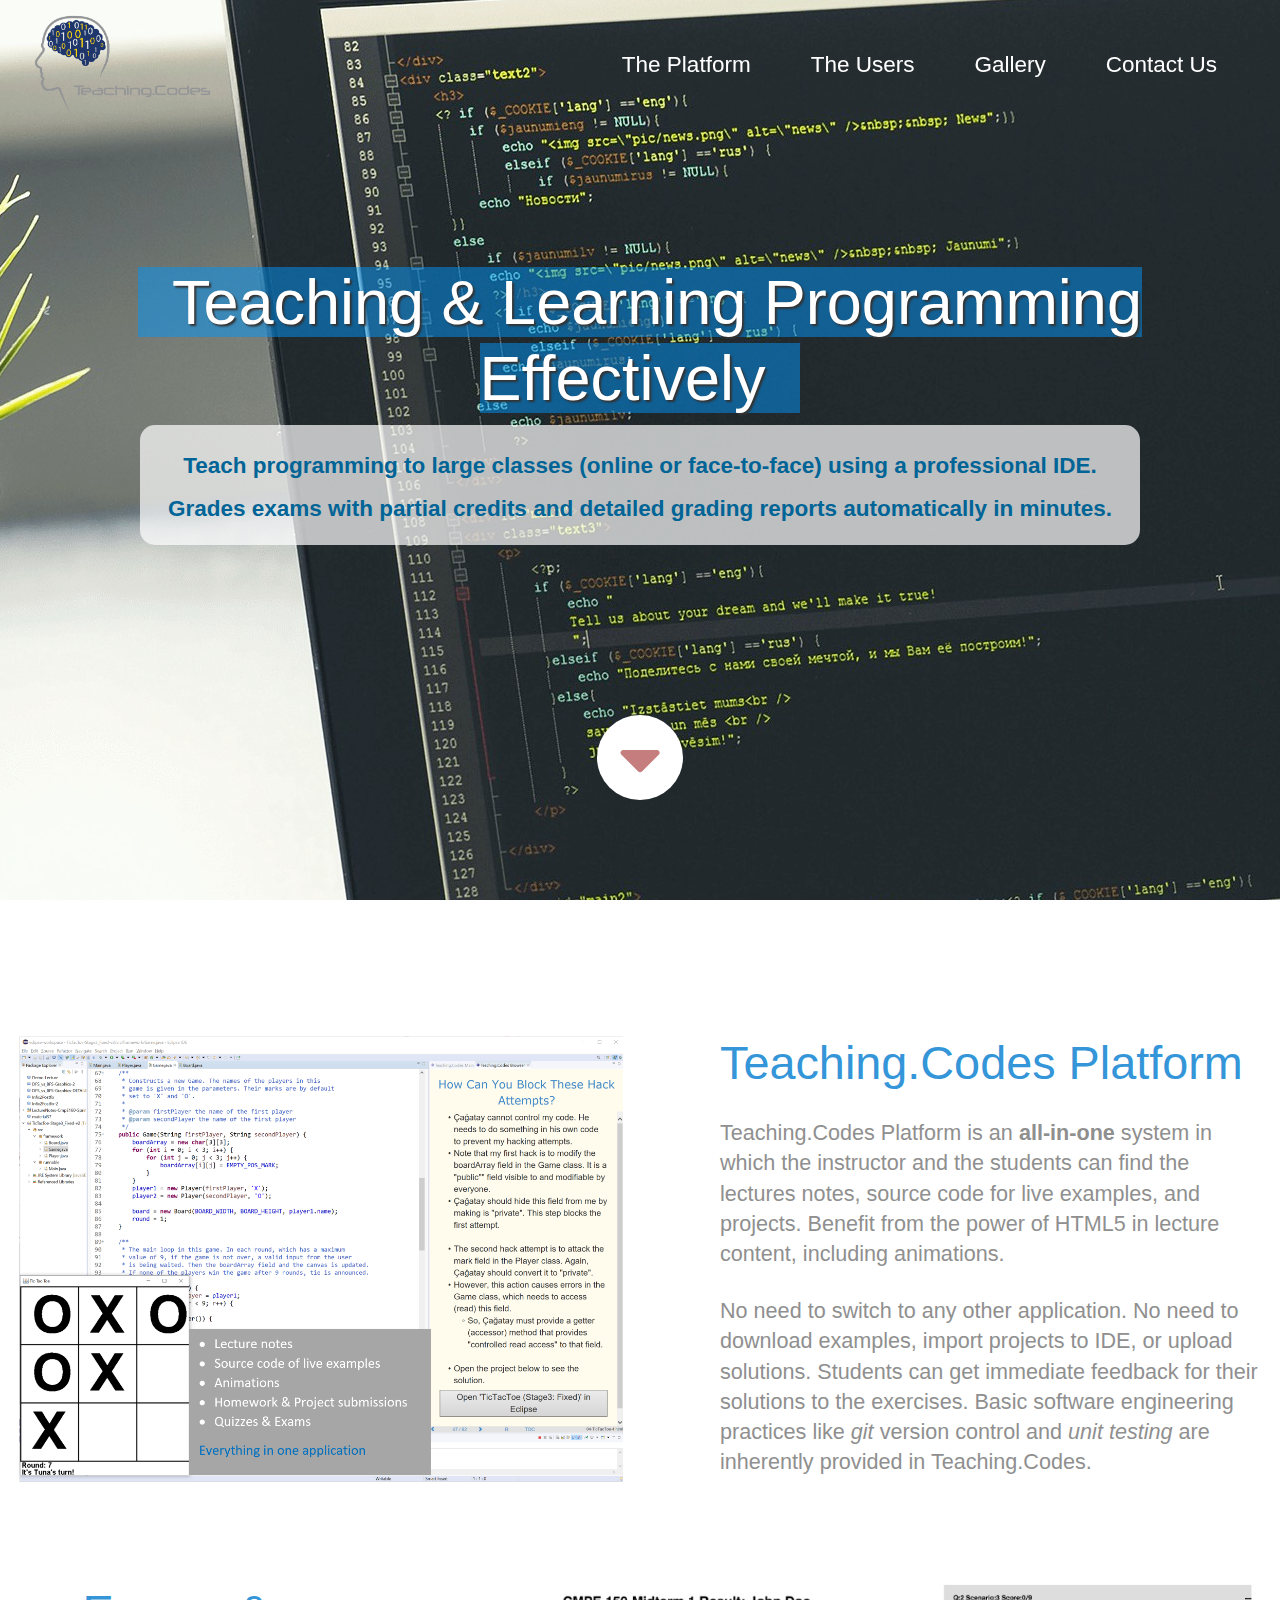
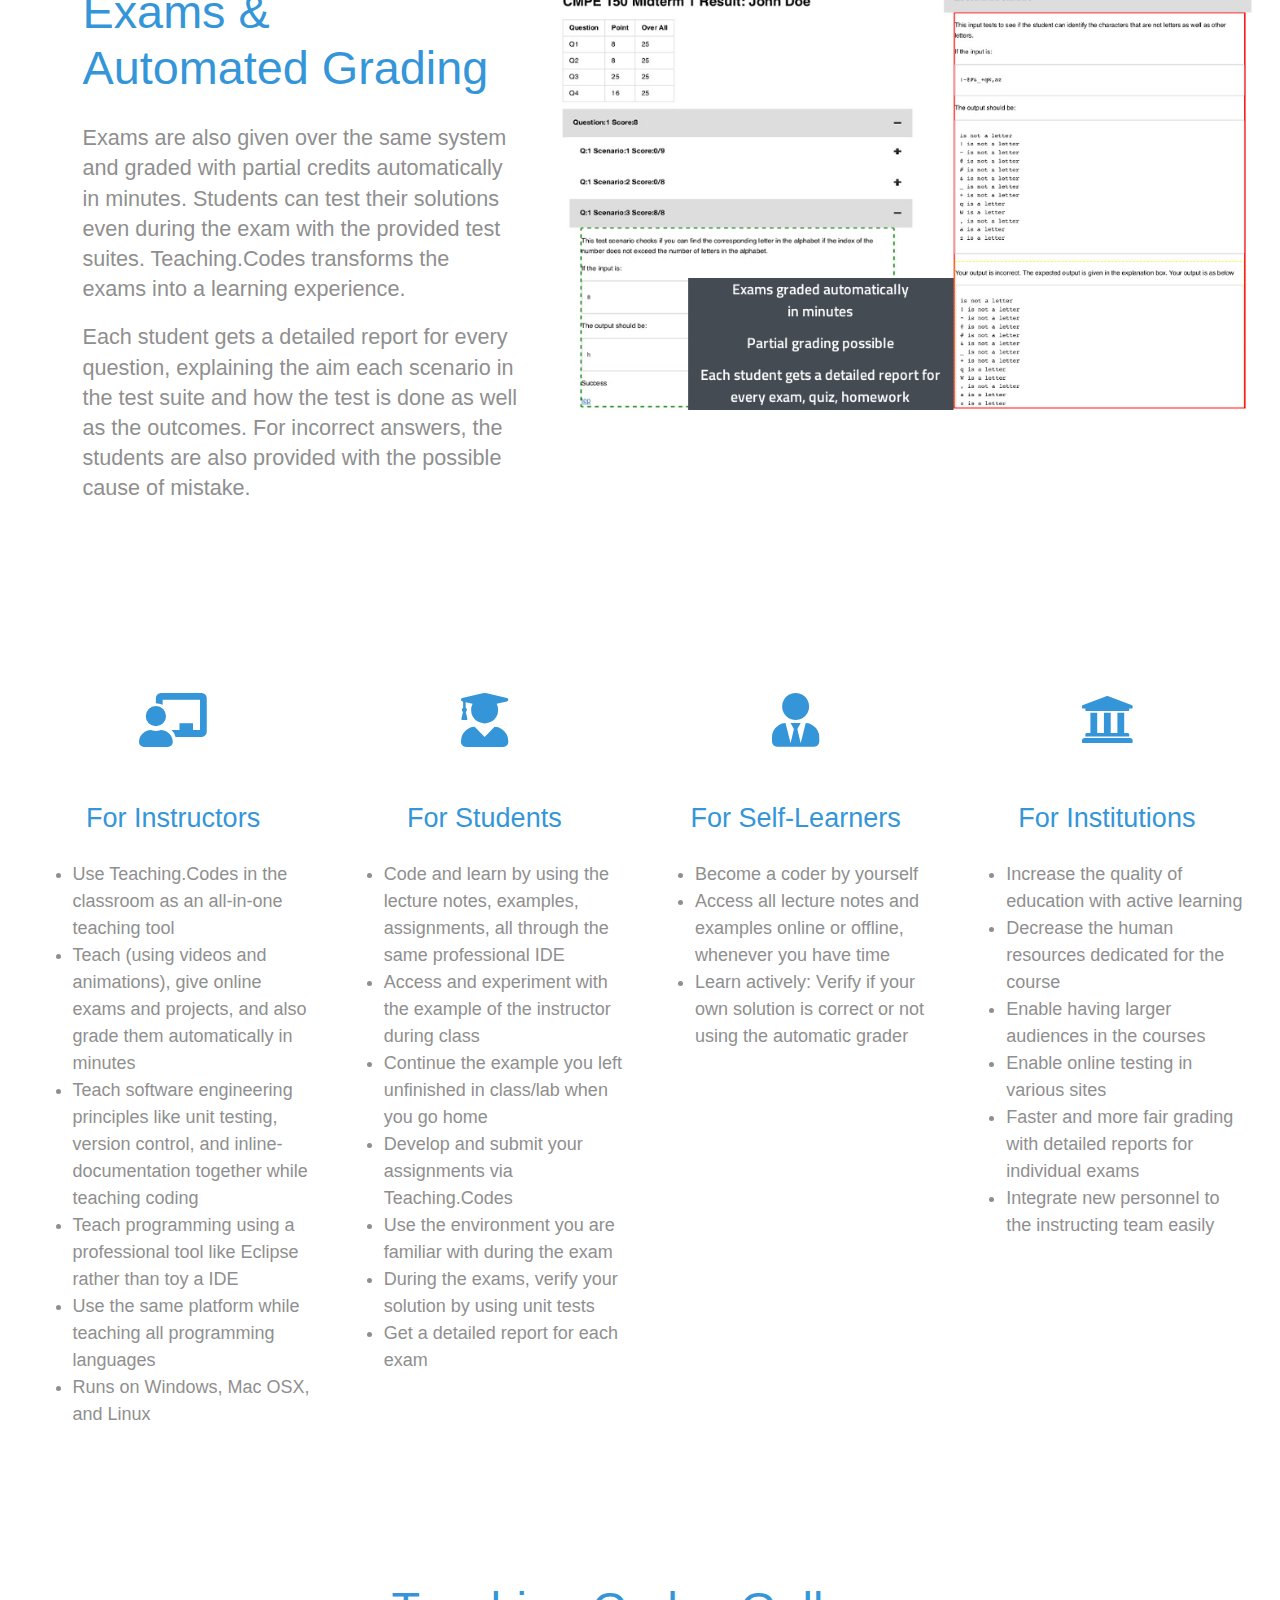
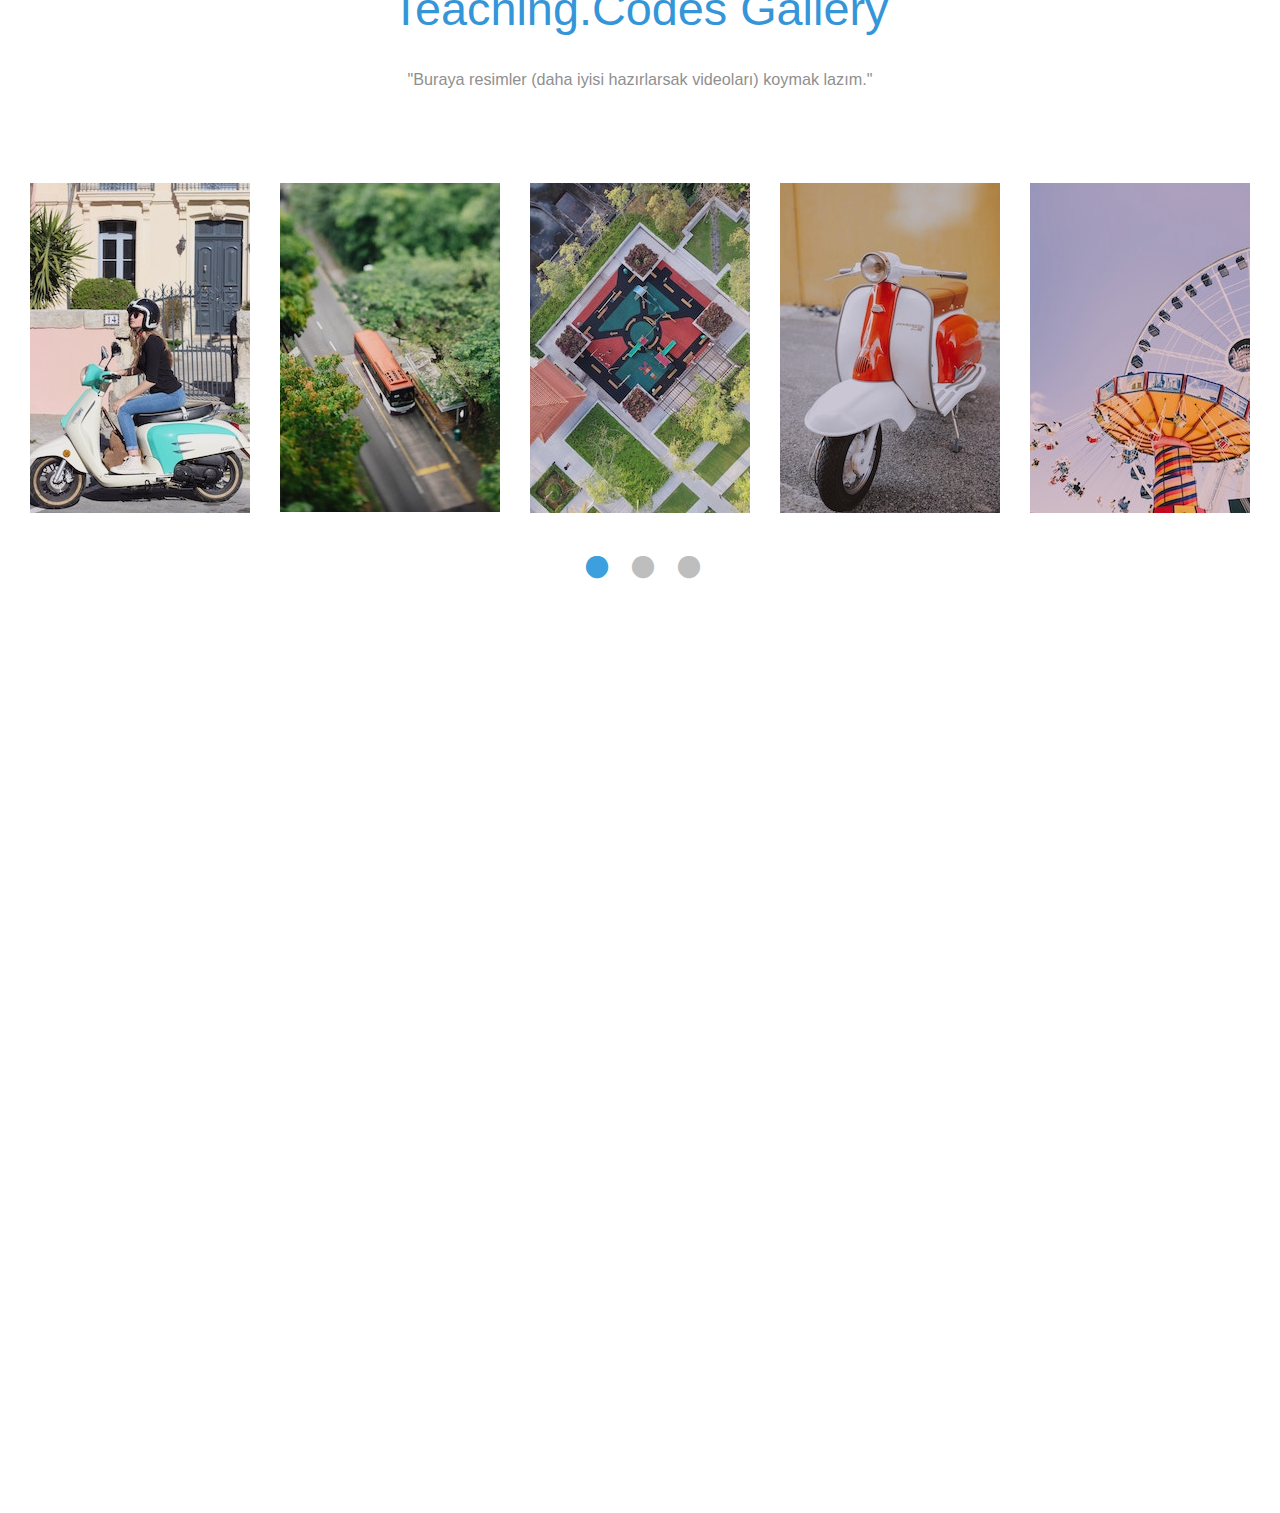
==== index.html @ 5395cfc1 "Revert "Update"" ====
<!DOCTYPE html>
<html lang="en">
  <head>
    <meta charset="UTF-8" />
    <meta name="viewport" content="width=device-width, initial-scale=1.0" />
    <meta http-equiv="X-UA-Compatible" content="ie=edge" />
    <title>Teaching.Codes Platform for Programming Education</title>
    <link rel="stylesheet" href="fontawesome-5.5/css/all.min.css" />
    <link rel="stylesheet" href="slick/slick.css">
    <link rel="stylesheet" href="slick/slick-theme.css">
    <link rel="stylesheet" href="magnific-popup/magnific-popup.css">
    <link rel="stylesheet" href="css/bootstrap.min.css" />
    <link rel="stylesheet" href="css/templatemo-style.css" />
  </head>
  <body>    
    <!-- Hero section -->
    <section id="hero" class="text-white tm-font-big tm-parallax">
      <!-- Navigation -->
      <nav class="navbar navbar-expand-md tm-navbar" id="tmNav">              
        <div class="container">   
          <div class="tm-next">
              <a href="#hero" class="navbar-brand"><img src="img/Logo-web.png" height="100px" alt="Logo"></a>
          </div>             
            
          <button class="navbar-toggler" type="button" data-toggle="collapse" data-target="#navbarSupportedContent" aria-controls="navbarSupportedContent" aria-expanded="false" aria-label="Toggle navigation">
            <i class="fas fa-bars navbar-toggler-icon"></i>
          </button>
          <div class="collapse navbar-collapse" id="navbarSupportedContent">
            <ul class="navbar-nav ml-auto">
              <li class="nav-item">
                  <a class="nav-link tm-nav-link" href="#introduction">The Platform</a>
              </li>
              <li class="nav-item">
                  <a class="nav-link tm-nav-link" href="#users">The Users</a>
              </li>
              <li class="nav-item">
                  <a class="nav-link tm-nav-link" href="#TCgallery">Gallery</a>
              </li>
              <li class="nav-item">
                  <a class="nav-link tm-nav-link" href="#contact">Contact Us</a>
              </li>                    
            </ul>
          </div>        
        </div>
      </nav>
      
     <div class="text-center tm-hero-text-container" >
       <div class="tm-hero-text-container-inner" >
            <h2 class="tm-hero-title"><span style="background-color:rgba(0,150,250,.5);">&nbsp; Teaching & Learning Programming Effectively &nbsp;</span></h2>
            <p class="tm-hero-subtitle" style ="background:rgba(255,255,255,.7); color:rgb(0,100,150); border-radius: 15px;
  
  padding: 20px; 
 width: 1000px; 
  height: 120px; text-align: center; margin: auto;">
              Teach programming to large classes (online or face-to-face) using a professional IDE. <br/>
              Grades exams with partial credits and detailed grading reports automatically in minutes.
            </p>
        </div>        
      </div>

      <div class="tm-next tm-intro-next">
        <a href="#introduction" class="text-center tm-down-arrow-link">
          <i class="fas fa-3x fa-caret-down tm-down-arrow"></i>
        </a>
      </div>      
    </section>

    <section id="introduction" class="tm-section-pad-top">
      <div class="container">
        <div class="row">
          <div class="col-lg-6">
            <img src="img/Teaching.Codes-plugin.png" alt="Image" class="img-fluid tm-intro-img" />
          </div>
          <div class="col-lg-6">
            <div class="tm-intro-text-container">
                <h2 class="tm-text-primary mb-4 tm-section-title">Teaching.Codes Platform</h2>
                <p class="mb-4 tm-intro-text">
                  Teaching.Codes Platform is an <strong>all-in-one</strong> system in which 
                  the instructor and the students can find the lectures notes, 
                  source code for live examples, and projects. 
                  Benefit from the power of HTML5 in lecture content, including animations.
                </p>
                <p class="mb-5 tm-intro-text">
                  No need to switch to any other application. 
                  No need to download examples, import projects to IDE, or upload solutions.
                  Students can get immediate feedback for their solutions to the exercises.
                  Basic software engineering practices like <em> git </em> version control 
                  and <em> unit testing </em> are inherently provided in Teaching.Codes.
                </p>

<!--
                <p class="mb-5 tm-intro-text">
                  Next paragraph.  <a rel="nofollow" href="https://templatemo.com">templatemo</a>
                </p>
                <div class="tm-next">
                  <a href="#work" class="tm-intro-text tm-btn-primary">Read More</a>
                </div>
-->
            </div>
          </div>
        </div>
      </div>

      <div>
        <p> <br> </p>
      </div>

      <div class="container">
        <div class="row">
          <div class="col-lg-5">
            <div class="tm-intro-text-container">
                <h2 class="tm-text-primary mb-4 tm-section-title">Exams & <br> Automated Grading</h2>
                <p class="mb-6 tm-intro-text">
                  Exams are also given over the same system and graded 
                  with partial credits automatically in minutes.
                  Students can test their solutions even during the exam 
                  with the provided test suites.
                  Teaching.Codes transforms the exams into a learning experience.
                </p>
                <p class="mb-5 tm-intro-text">
                  Each student gets a detailed report for every question, 
                  explaining the aim each scenario in the test suite and how the test is done
                  as well as the outcomes. 
                  For incorrect answers, the students are also provided with the possible cause of mistake.
                </p>
            </div>
          </div>
          <div class="col-lg-7">
            <img src="img/Report-2column.png" alt="Image" class="img-fluid tm-intro-img" />
          </div>
        </div>
    </section>


    <section id="users" class="tm-section-pad-top">
        <div class="container">
	<div class="row" style="margin:0 auto;">
          <div class="col-lg-3">
            <i class="fas fa-3x fa-chalkboard-teacher text-center tm-icon"></i>
            <h4 class="text-center tm-text-primary mb-4">For Instructors</h4>
            <p>
               <ul>
                  <li> Use Teaching.Codes in the classroom as an all-in-one teaching tool </li>
                  <li> Teach (using videos and animations), give online exams and projects, 
                       and also grade them automatically in minutes </li>
                  <li> Teach software engineering principles like unit testing, version control, 
                       and inline-documentation together while teaching coding </li>
                  <li> Teach programming using a professional tool like Eclipse rather than toy a IDE </li>
                  <li> Use the same platform while teaching all programming languages  </li>
                  <li> Runs on Windows, Mac OSX, and Linux </li>
               </ul>
            </p>
          </div>
        
          <div class="col-lg-3 mt-5 mt-lg-0">
            <i class="fas fa-3x fa-user-graduate text-center tm-icon"></i>
            <h4 class="text-center tm-text-primary mb-4">For Students</h4>
            <p>
               <ul>
                  <li> Code and learn by using the lecture notes, examples, assignments, 
                       all through the same professional IDE </li>
                  <li> Access and experiment with the example of the instructor during class </li>
                  <li> Continue the example you left unfinished in class/lab when you go home </li>
                  <li> Develop and submit your assignments via Teaching.Codes </li>
                  <li> Use the environment you are familiar with during the exam </li>
                  <li> During the exams, verify your solution by using unit tests </li>
                  <li> Get a detailed report for each exam </li>
               </ul>
            </p>
          </div>

          <div class="col-lg-3 mt-5 mt-lg-0">
            <i class="fas fa-3x fa-user-tie text-center tm-icon"></i>
            <h4 class="text-center tm-text-primary mb-4">For Self-Learners</h4>
            <p>
               <ul>
                  <li> Become a coder by yourself </li>
                  <li> Access all lecture notes and examples online or offline, whenever you have time </li>
                  <li> Learn actively: Verify if your own solution is correct or not using the automatic grader </li>
               </ul>
            </p>
          </div>

          <div class="col-lg-3 mt-5 mt-lg-0">
            <i class="fas fa-3x fa-university text-center tm-icon"></i>
            <h4 class="text-center tm-text-primary mb-4">For Institutions</h4>
            <p>
               <ul>
                  <li> Increase the quality of education with active learning </li> 
                  <li> Decrease the human resources dedicated for the course </li> 
                  <li> Enable having larger audiences in the courses </li> 
                  <li> Enable online testing in various sites </li> 
                  <li> Faster and more fair grading with detailed reports for individual exams </li> 
                  <li> Integrate new personnel to the instructing team easily </li> 
               </ul>
            </p>
          </div>
        </div>
      </div>
</div>
    </section>

    <section id="TCgallery" class="tm-section-pad-top">
      <div class="container tm-container-gallery">
        <div class="row">
          <div class="text-center col-12">
              <h2 class="tm-text-primary tm-section-title mb-4">Teaching.Codes Gallery</h2>
              <p class="mx-auto tm-work-description">
                "Buraya resimler (daha iyisi hazırlarsak videoları) koymak lazım."
              </p>
          </div>            
        </div>
        <div class="row">
            <div class="col-12">
                <div class="mx-auto tm-gallery-container">
                    <div class="grid tm-gallery">
                      <a href="img/gallery-img-01.jpg">
                        <figure class="effect-honey tm-gallery-item">
                          <img src="img/gallery-tn-01.jpg" alt="Image" class="img-fluid">
                          <figcaption>
                            <h2><i>Dreamy <span>Honey</span> Now</i></h2>
                          </figcaption>
                        </figure>
                      </a>
                      <a href="img/gallery-img-02.jpg">
                        <figure class="effect-honey tm-gallery-item">
                          <img src="img/gallery-tn-02.jpg" alt="Image" class="img-fluid">
                          <figcaption>
                            <h2><i>Second <span>Honey</span> Now</i></h2>
                          </figcaption>
                        </figure>
                      </a>
                      <a href="img/gallery-img-03.jpg">
                        <figure class="effect-honey tm-gallery-item">
                          <img src="img/gallery-tn-03.jpg" alt="Image" class="img-fluid">
                          <figcaption>
                            <h2><i>Third <span>Honey</span> Now</i></h2>
                          </figcaption>
                        </figure>
                      </a>
                      <a href="img/gallery-img-04.jpg">
                        <figure class="effect-honey tm-gallery-item">
                          <img src="img/gallery-tn-04.jpg" alt="Image" class="img-fluid">
                          <figcaption>
                            <h2><i>Dreamy <span>Honey</span> Now</i></h2>
                          </figcaption>
                        </figure>
                      </a>
                      <a href="img/gallery-img-05.jpg">
                        <figure class="effect-honey tm-gallery-item">
                          <img src="img/gallery-tn-05.jpg" alt="Image" class="img-fluid">
                          <figcaption>
                            <h2><i>Fifth <span>Honey</span> Now</i></h2>
                          </figcaption>
                        </figure>
                      </a>
                      <a href="img/gallery-img-06.jpg">
                        <figure class="effect-honey tm-gallery-item">
                          <img src="img/gallery-tn-06.jpg" alt="Image" class="img-fluid">
                          <figcaption>
                            <h2><i>Sixth <span>Honey</span> Now</i></h2>
                          </figcaption>
                        </figure>
                      </a>
                      <a href="img/gallery-img-01.jpg">
                        <figure class="effect-honey tm-gallery-item">
                          <img src="img/gallery-tn-01.jpg" alt="Image" class="img-fluid">
                          <figcaption>
                            <h2><i>Dreamy <span>Honey</span> Now</i></h2>
                          </figcaption>
                        </figure>
                      </a>
                      <a href="img/gallery-img-02.jpg">
                        <figure class="effect-honey tm-gallery-item">
                          <img src="img/gallery-tn-02.jpg" alt="Image" class="img-fluid">
                          <figcaption>
                            <h2><i>Eighth <span>Honey</span> Now</i></h2>
                          </figcaption>
                        </figure>
                      </a>
                    </div>
                </div>                
            </div>        
          </div>
      </div>
    </section>

    <!-- Contact -->
    <section id="contact" class="tm-section-pad-top tm-parallax-2">
      <div class="container tm-container-contact">
        <div class="row">
            <div class="col-12">
                <h2 class="mb-4 tm-section-title">Contact Us</h2>
                <div class="mb-5 tm-underline">
                  <div class="tm-underline-inner"></div>
                </div>
                <p class="mb-5">
                  If you are interested in using Teaching.Codes in your class or institution, 
                  please drop us an e-mail.
                </p>
            </div>
            

<!--
            <div class="col-sm-12 col-md-6 d-flex align-items-center tm-contact-item">
              <a href="tel:0100200340" class="tm-contact-item-link">
                  <i class="fas fa-3x fa-phone mr-4"></i>
                  <span class="mb-0">010-020-0340</span>
              </a>              
            </div>
-->


            <div class="col-sm-12 col-md-6 d-flex align-items-center tm-contact-item">
              <a href="mailto:info@company.co" class="tm-contact-item-link">
                  <i class="fas fa-3x fa-envelope mr-4"></i>
                  <span class="mb-0">info@teaching.codes</span>
              </a>              
            </div>


<!--
            <div class="col-sm-12 col-md-6 d-flex align-items-center tm-contact-item">
              <a href="https://www.google.com/maps" class="tm-contact-item-link">
                  <i class="fas fa-3x fa-map-marker-alt mr-4"></i>
                  <span class="mb-0">Location on Maps</span>
              </a>              
            </div>
-->

<!--
            <div class="col-sm-12 col-md-6 d-flex align-items-center tm-contact-item">
              <form action="" method="get">
                <input name="email" type="email" placeholder="Subscribe your email" class="tm-input" required />
                <button type="submit" class="btn tm-btn-submit">Submit</button>
              </form>
            </div>
-->

        </div>
      </div>
      <footer class="text-center small tm-footer">
          <p class="mb-0">
            Copyright &copy; 2020   Teaching.Codes is a brand of SD4U Inc.
          </p>
        </footer>
    </section>


<!--
    <section id="contact" class="tm-section-pad-top tm-parallax-2">
      <div class="container tm-container-contact">
        <div class="row">
            <div class="col-12">
                <h2 class="mb-4 tm-section-title">Contact Us</h2>
                <div class="mb-5 tm-underline">
                  <div class="tm-underline-inner"></div>
                </div>
                <p class="mb-5">
                  Nullam tincidunt, lacus a suscipit luctus, elit turpis tincidunt dui,
                  non tempus sem turpis vitae lorem. Maecenas eget odio in sapien ultrices
                  viverra vitae vel leo. Curabitur at elit eu risus pharetra pellentesque
                  at at velit.
                </p>
            </div>
            
            <div class="col-sm-12 col-md-6 d-flex align-items-center tm-contact-item">
              <a href="tel:0100200340" class="tm-contact-item-link">
                  <i class="fas fa-3x fa-phone mr-4"></i>
                  <span class="mb-0">010-020-0340</span>
              </a>              
            </div>
            <div class="col-sm-12 col-md-6 d-flex align-items-center tm-contact-item">
              <a href="mailto:info@company.co" class="tm-contact-item-link">
                  <i class="fas fa-3x fa-envelope mr-4"></i>
                  <span class="mb-0">info@company.co</span>
              </a>              
            </div>
            <div class="col-sm-12 col-md-6 d-flex align-items-center tm-contact-item">
              <a href="https://www.google.com/maps" class="tm-contact-item-link">
                  <i class="fas fa-3x fa-map-marker-alt mr-4"></i>
                  <span class="mb-0">Location on Maps</span>
              </a>              
            </div>
            <div class="col-sm-12 col-md-6 d-flex align-items-center tm-contact-item">
              <form action="" method="get">
                <input name="email" type="email" placeholder="Subscribe your email" class="tm-input" required />
                <button type="submit" class="btn tm-btn-submit">Submit</button>
              </form>
            </div>
        </div>
      </div>
      <footer class="text-center small tm-footer">
          <p class="mb-0">
            Copyright &copy; 2019 Company Name 
            
            - Design: <a rel="nofollow" href="https://templatemo.com" class="tm-footer-link">Template Mo</a>
          </p>
        </footer>
    </section>
-->


    <script src="js/jquery-1.9.1.min.js"></script>     
    <script src="slick/slick.min.js"></script>
    <script src="magnific-popup/jquery.magnific-popup.min.js"></script>
    <script src="js/jquery.singlePageNav.min.js"></script>     
    <script src="js/bootstrap.min.js"></script> 
    <script>

      function getOffSet(){
        var _offset = 450;
        var windowHeight = window.innerHeight;

        if(windowHeight > 500) {
          _offset = 400;
        } 
        if(windowHeight > 680) {
          _offset = 300
        }
        if(windowHeight > 830) {
          _offset = 210;
        }

        return _offset;
      }

      function setParallaxPosition($doc, multiplier, $object){
        var offset = getOffSet();
        var from_top = $doc.scrollTop(),
          bg_css = 'center ' +(multiplier * from_top - offset) + 'px';
        $object.css({"background-position" : bg_css });
      }

      // Parallax function
      // Adapted based on https://codepen.io/roborich/pen/wpAsm        
      var background_image_parallax = function($object, multiplier, forceSet){
        multiplier = typeof multiplier !== 'undefined' ? multiplier : 0.5;
        multiplier = 1 - multiplier;
        var $doc = $(document);
        // $object.css({"background-attatchment" : "fixed"});

        if(forceSet) {
          setParallaxPosition($doc, multiplier, $object);
        } else {
          $(window).scroll(function(){          
            setParallaxPosition($doc, multiplier, $object);
          });
        }
      };

      var background_image_parallax_2 = function($object, multiplier){
        multiplier = typeof multiplier !== 'undefined' ? multiplier : 0.5;
        multiplier = 1 - multiplier;
        var $doc = $(document);
        $object.css({"background-attachment" : "fixed"});
        $(window).scroll(function(){
          var firstTop = $object.offset().top,
              pos = $(window).scrollTop(),
              yPos = Math.round((multiplier * (firstTop - pos)) - 186);              

          var bg_css = 'center ' + yPos + 'px';

          $object.css({"background-position" : bg_css });
        });
      };
      
      $(function(){
        // Hero Section - Background Parallax
        background_image_parallax($(".tm-parallax"), 0.30, false);
        background_image_parallax_2($("#contact"), 0.80);   
        
        // Handle window resize
        window.addEventListener('resize', function(){
          background_image_parallax($(".tm-parallax"), 0.30, true);
        }, true);

        // Detect window scroll and update navbar
        $(window).scroll(function(e){          
          if($(document).scrollTop() > 120) {
            $('.tm-navbar').addClass("scroll");
          } else {
            $('.tm-navbar').removeClass("scroll");
          }
        });
        
        // Close mobile menu after click 
        $('#tmNav a').on('click', function(){
          $('.navbar-collapse').removeClass('show'); 
        })

        // Scroll to corresponding section with animation
        $('#tmNav').singlePageNav();        
        
        // Add smooth scrolling to all links
        // https://www.w3schools.com/howto/howto_css_smooth_scroll.asp
        $("a").on('click', function(event) {
          if (this.hash !== "") {
            event.preventDefault();
            var hash = this.hash;

            $('html, body').animate({
              scrollTop: $(hash).offset().top
            }, 400, function(){
              window.location.hash = hash;
            });
          } // End if
        });

        // Pop up
        $('.tm-gallery').magnificPopup({
          delegate: 'a',
          type: 'image',
          gallery: { enabled: true }
        });

        // Gallery
        $('.tm-gallery').slick({
          dots: true,
          infinite: false,
          slidesToShow: 5,
          slidesToScroll: 2,
          responsive: [
          {
            breakpoint: 1199,
            settings: {
              slidesToShow: 4,
              slidesToScroll: 2
            }
          },
          {
            breakpoint: 991,
            settings: {
              slidesToShow: 3,
              slidesToScroll: 2
            }
          },
          {
            breakpoint: 767,
            settings: {
              slidesToShow: 2,
              slidesToScroll: 1
            }
          },
          {
            breakpoint: 480,
            settings: {
              slidesToShow: 1,
              slidesToScroll: 1
            }
          }
        ]
        });
      });
    </script>
  </body>
</html>
---- css/templatemo-style.css ----
/*

The Town

https://templatemo.com/tm-525-the-town

*/

html {
  font-size: 18px;
}

body {
  color: #8f8f8f;
  margin: 0;
  padding: 0;
  overflow-x: hidden;
}
a {
  transition: all 0.3s ease;
}

a:hover,
a:focus {
  text-decoration: none;
}

a:focus {
  outline: none;
}

.btn {
  padding: 8px 32px;
}

.btn:hover {
  background-color: #ced4da;
}

.tm-section-pad-top {
  padding-top: 135px;
}

.tm-text-primary {
  color: #3496d8;
}

.tm-font-big {
  font-size: 1.25rem;
}

.tm-btn-primary {
  color: white;
  background-color: #3496d8;
  padding: 14px 35px;
  border-radius: 30px;
}

.tm-btn-primary:hover,
.tm-btn-primary:focus {
  color: white;
  background-color: #73c1f6;
}

/* Navbar */

.tm-navbar {
  position: fixed;
  width: 100%;
  z-index: 1000;
  background-color: transparent;
  transition: all 0.3s ease;
}

.tm-navbar.scroll {
  background-color: white;
  border-bottom: 1px solid #e9ecef;
}

.navbar-brand {
  color: white;
  font-size: 1.4rem;
  font-weight: bold;
}

.navbar-brand:hover,
.tm-navbar.scroll .navbar-brand:hover {
  color: #3496d8;
}

.tm-navbar.scroll .navbar-brand {
  color: #8f8f8f;
}

.nav-item {
  list-style: none;
}

.tm-nav-link {
  color: white;
}

.tm-navbar.scroll .tm-nav-link {
  color: #8f8f8f;
}

.tm-navbar.scroll .tm-nav-link:hover,
.tm-navbar.scroll .tm-nav-link.current,
.tm-nav-link:hover {
  color: #3496d8;
}

.navbar-toggler {
  border: 1px solid white;
  padding-left: 10px;
  padding-right: 10px;
}

.navbar-toggler-icon {
  color: white;
  padding-top: 6px;
}

.tm-navbar.scroll .navbar-toggler {
  border: 1px solid #8f8f8f;
}

.tm-navbar.scroll .navbar-toggler-icon {
  color: #8f8f8f;
}

/* Hero */

#hero {
  background-image: url(../img/OnTheTableHiRes.jpg);
  background-repeat: no-repeat;
  height: 100vh;
  min-height: 375px;
  position: relative;


}

@media (min-height: 830px) {
  #hero {
    background-position: center -210px;
  }
}

@media (min-height: 680px) and (max-height: 829px) {
  #hero {
    background-position: center -300px;
  }
}

@media (min-height: 500px) and (max-height: 679px) {
  #hero {
    background-position: center -400px;
  }
}

@media (max-height: 499px) {
  #hero {
    background-position: center -450px;
  }
}

.tm-hero-text-container {
  width: 100%;
  height: 100%;
  display: flex;
  flex-flow: column;
  justify-content: center;
}

.tm-hero-text-container-inner {
  margin-top: -90px;
  font-weight: bold;
  text-alighn: left;
}

.tm-hero-title {
  font-size: 3.5rem;
  text-shadow: 2px 2px 2px #333;
}

.tm-intro-next {
  position: absolute;
  bottom: 100px;
  left: 0;
  right: 0;
}

@media (max-height: 480px) {
  .tm-hero-text-container-inner {
    margin-top: -40px;
  }

  .tm-intro-next {
    bottom: 20px;
  }
}

.tm-down-arrow-link {
  display: block;
  margin-top: 18%;
}

.tm-down-arrow {
  color: #c57e7d;
  cursor: pointer;
  background: white;
  border-radius: 50%;
  padding: 10px 22px 8px;
  transition: all 0.3s ease;
}

.tm-down-arrow:hover,
.tm-down-arrow:focus {
  color: white;
  background: #3496d8;
}

/* Introduction */

.tm-section-title {
  font-size: 2.6rem;
  font-weight: normal;
}

.tm-intro-text {
  font-size: 1.2rem;
  line-height: 1.4;
}

.tm-icon {
  display: block;
  margin-bottom: 55px;
  color: #3496d8;
}

/* Work */

.tm-work-description {
  max-width: 650px;
  width: 100%;
  font-size: 0.9rem;
}

.tm-gallery-container {
  padding-top: 70px;
  padding-bottom: 120px;
}

.tm-gallery-item {
  margin: 0 15px;
}

.slick-dots {
  bottom: -65px;
}

.slick-dots li {
  margin: 0 13px;
}

.slick-dots li button:hover:before,
.slick-dots li button:focus:before,
.slick-dots li.slick-active button:before {
  opacity: 1;
  color: #3ba0dd;
}

.slick-dots li button:before {
  font-size: 26px;
}

/* Hover Effect */
/* Common style */
.grid figure {
  position: relative;
  float: left;
  overflow: hidden;
  /* margin: 10px 1%;
  min-width: 320px;
	max-width: 480px;
	max-height: 360px;
	width: 48%; */
  background: #3085a3;
  text-align: center;
  cursor: pointer;
}

.grid figure img {
  position: relative;
  display: block;
  min-height: 100%;
  max-width: 100%;
  opacity: 0.8;
}

.grid figure figcaption {
  padding: 2em;
  color: #fff;
  text-transform: uppercase;
  font-size: 1.25em;
  -webkit-backface-visibility: hidden;
  backface-visibility: hidden;
}

.grid figure figcaption::before,
.grid figure figcaption::after {
  pointer-events: none;
}

.grid figure figcaption,
.grid figure figcaption > a {
  position: absolute;
  top: 0;
  left: 0;
  width: 100%;
  height: 100%;
}

/* Anchor will cover the whole item by default */
/* For some effects it will show as a button */
.grid figure figcaption > a {
  z-index: 1000;
  text-indent: 200%;
  white-space: nowrap;
  font-size: 0;
  opacity: 0;
}

.grid figure h2 {
  word-spacing: -0.15em;
  font-weight: 300;
}

.grid figure h2 span {
  font-weight: 800;
}

.grid figure h2,
.grid figure p {
  margin: 0;
}

.grid figure p {
  letter-spacing: 1px;
  font-size: 68.5%;
}

/*---------------*/
/***** Honey *****/
/*---------------*/

figure.effect-honey {
  background: #4a3753;
  max-width: 220px;
}

figure.effect-honey img {
  opacity: 0.9;
  -webkit-transition: opacity 0.35s;
  transition: opacity 0.35s;
}

figure.effect-honey:hover img {
  opacity: 0.5;
}

figure.effect-honey figcaption::before {
  position: absolute;
  bottom: 0;
  left: 0;
  width: 100%;
  height: 10px;
  background: #3496d8;
  content: "";
  -webkit-transform: translate3d(0, 10px, 0);
  transform: translate3d(0, 10px, 0);
}

figure.effect-honey h2 {
  position: absolute;
  bottom: 0;
  left: 0;
  padding: 1em 1.5em;
  width: 100%;
  text-align: left;
  -webkit-transform: translate3d(0, -30px, 0);
  transform: translate3d(0, -30px, 0);
}

figure.effect-honey h2 i {
  font-style: normal;
  opacity: 0;
  -webkit-transition: opacity 0.35s, -webkit-transform 0.35s;
  transition: opacity 0.35s, transform 0.35s;
  -webkit-transform: translate3d(0, -30px, 0);
  transform: translate3d(0, -30px, 0);
}

figure.effect-honey figcaption::before,
figure.effect-honey h2 {
  -webkit-transition: -webkit-transform 0.35s;
  transition: transform 0.35s;
}

figure.effect-honey:hover figcaption::before,
figure.effect-honey:hover h2,
figure.effect-honey:hover h2 i {
  opacity: 1;
  -webkit-transform: translate3d(0, 0, 0);
  transform: translate3d(0, 0, 0);
}

/* Contact */

#contact {
  color: white;
  background-image: url(../img/the-town-bg-02.jpg);
  background-position: center;
  background-repeat: no-repeat;
  min-height: 850px;
  position: relative;
  padding-bottom: 50px;
  padding-top: 160px;
}

.tm-underline {
  border-top: 2px solid white;
  height: 8px;
  width: 100%;
}

.tm-underline-inner {
  width: 25%;
  height: 8px;
  background: white;
}

.tm-contact-item {
  margin-bottom: 75px;
}

.tm-contact-item-link {
  display: flex;
  align-items: center;
}

.tm-contact-item-link i,
.tm-contact-item-link span {
  color: white;
  transition: all 0.3s ease;
}

.tm-contact-item-link:hover i,
.tm-contact-item-link:hover span {
  color: #3496d8;
}

.tm-input {
  padding: 8px 25px;
  border-radius: 3px;
  border: 1px solid white;
  background: transparent;
  color: white;
}

::placeholder {
  /* Chrome, Firefox, Opera, Safari 10.1+ */
  color: white;
  opacity: 1; /* Firefox */
}

:-ms-input-placeholder {
  /* Internet Explorer 10-11 */
  color: white;
}

::-ms-input-placeholder {
  /* Microsoft Edge */
  color: white;
}

.tm-btn-submit {
  margin-left: 20px;
}

.tm-footer {
  position: absolute;
  bottom: 35px;
  left: 0;
  right: 0;
  padding: 0 15px;
}

.tm-footer-link {
  color: white;
}

.tm-footer-link:hover,
.tm-footer-link:focus {
  color: #3496d8;
  text-decoration: none;
}

p {
  line-height: 1.9;
}

@media (min-width: 768px) {
  .tm-intro-text-container {
    padding-left: 65px;
  }

  .navbar-expand-md .navbar-nav .nav-link {
    padding-right: 30px;
    padding-left: 30px;
  }
}

@media (min-width: 1200px) {
  .container {
    max-width: 1275px;
  }

  .tm-container-gallery {
    max-width: 1290px;
  }

  .tm-container-contact {
    max-width: 1063px;
  }
}

@media (max-width: 991px) {
  .tm-intro-text-container {
    padding-left: 15px;
    padding-top: 30px;
    max-width: 600px;
    margin-left: auto;
    margin-right: auto;
  }

  .tm-intro-img {
    display: block;
    margin-left: auto;
    margin-right: auto;
  }

  .tm-btn-submit {
    margin-left: 0;
    margin-top: 20px;
  }
}

@media (max-width: 767px) {
  .tm-btn-submit {
    margin-left: 20px;
    margin-top: 0;
  }

  .navbar-nav {
    max-width: 200px;
    text-align: right;
  }

  .navbar-collapse {
    background-color: rgb(255, 255, 255);
    padding: 10px;
    border-radius: 3px;
  }

  .navbar-collapse .nav-link {
    color: #8f8f8f;
  }
}

@media (max-width: 480px) {
  .tm-gallery-container {
    max-width: 220px;
    margin-left: auto;
    margin-right: auto;
  }

  .slick-dots li {
    margin: 0 8px;
  }

  .tm-gallery-item {
    margin: 0;
  }
}

@media (max-width: 420px) {
  .tm-btn-submit {
    display: block;
    margin-left: 0;
    margin-top: 20px;
  }
}
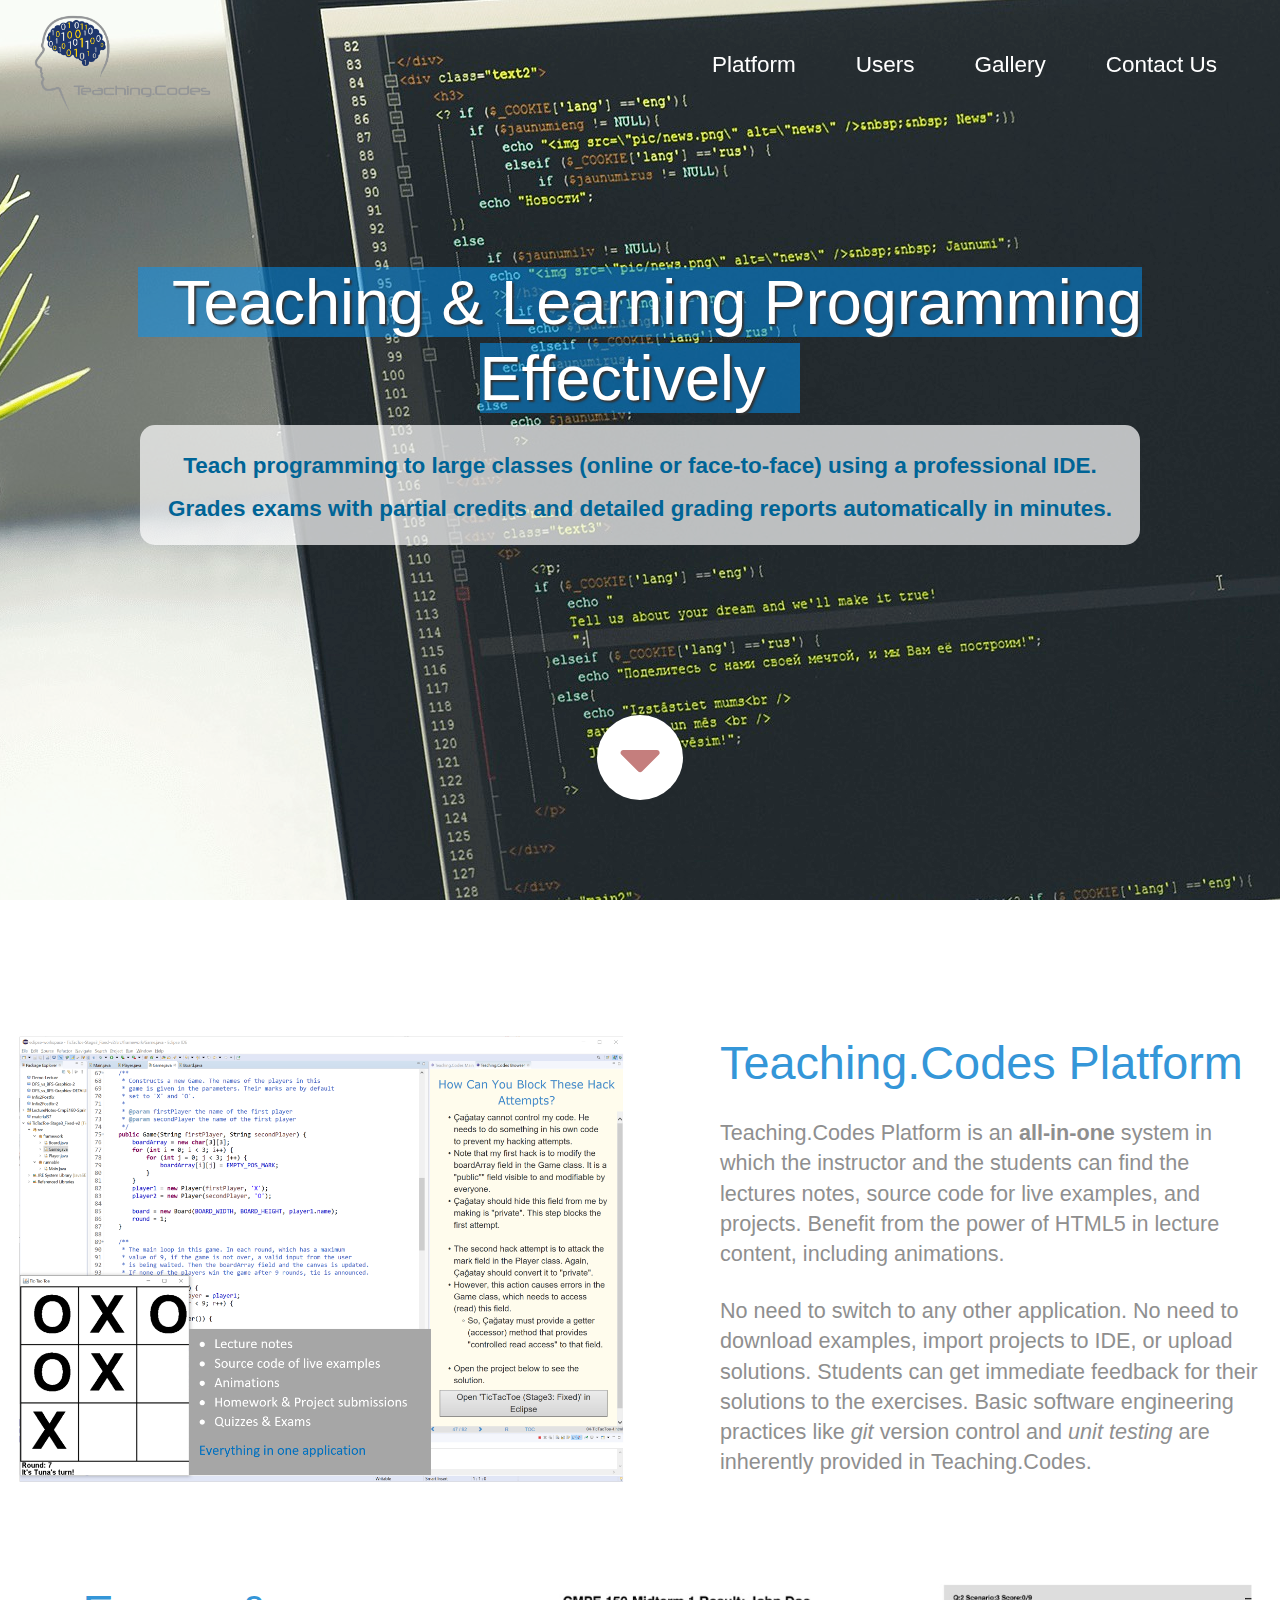
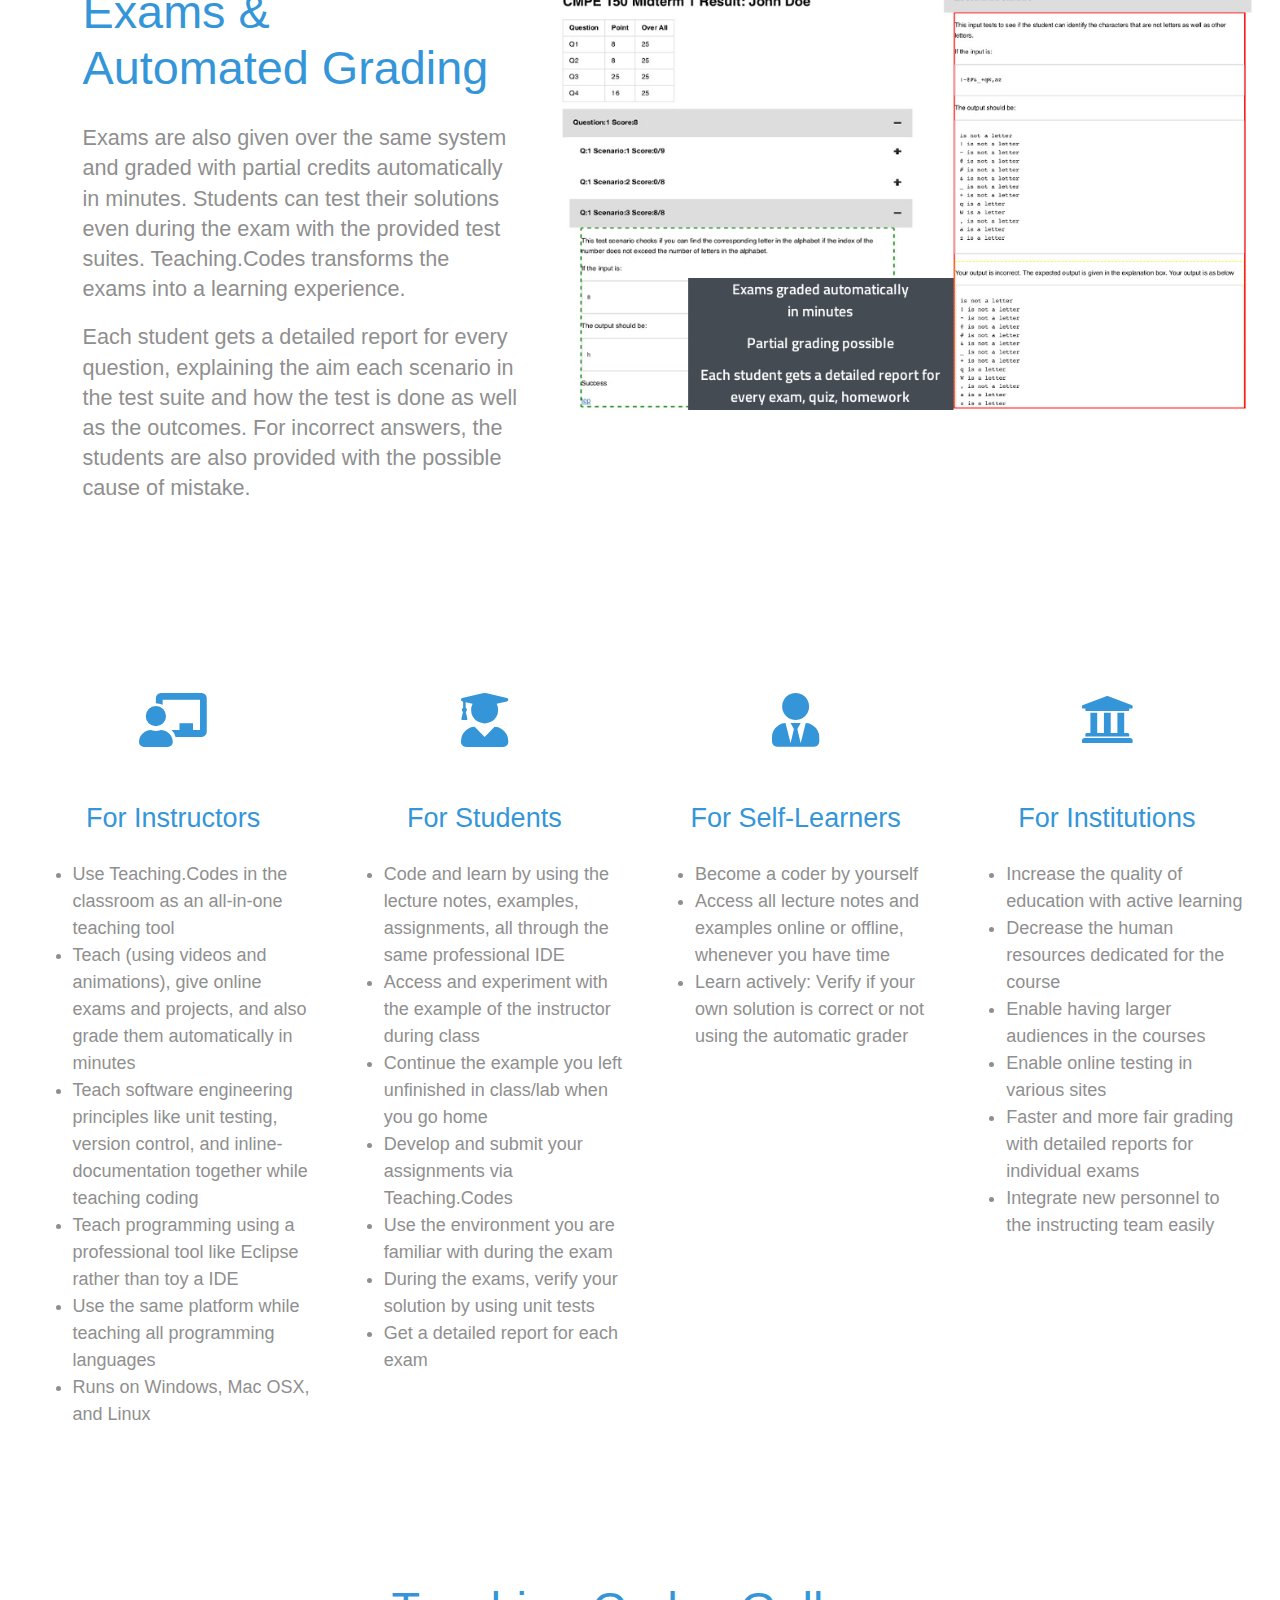
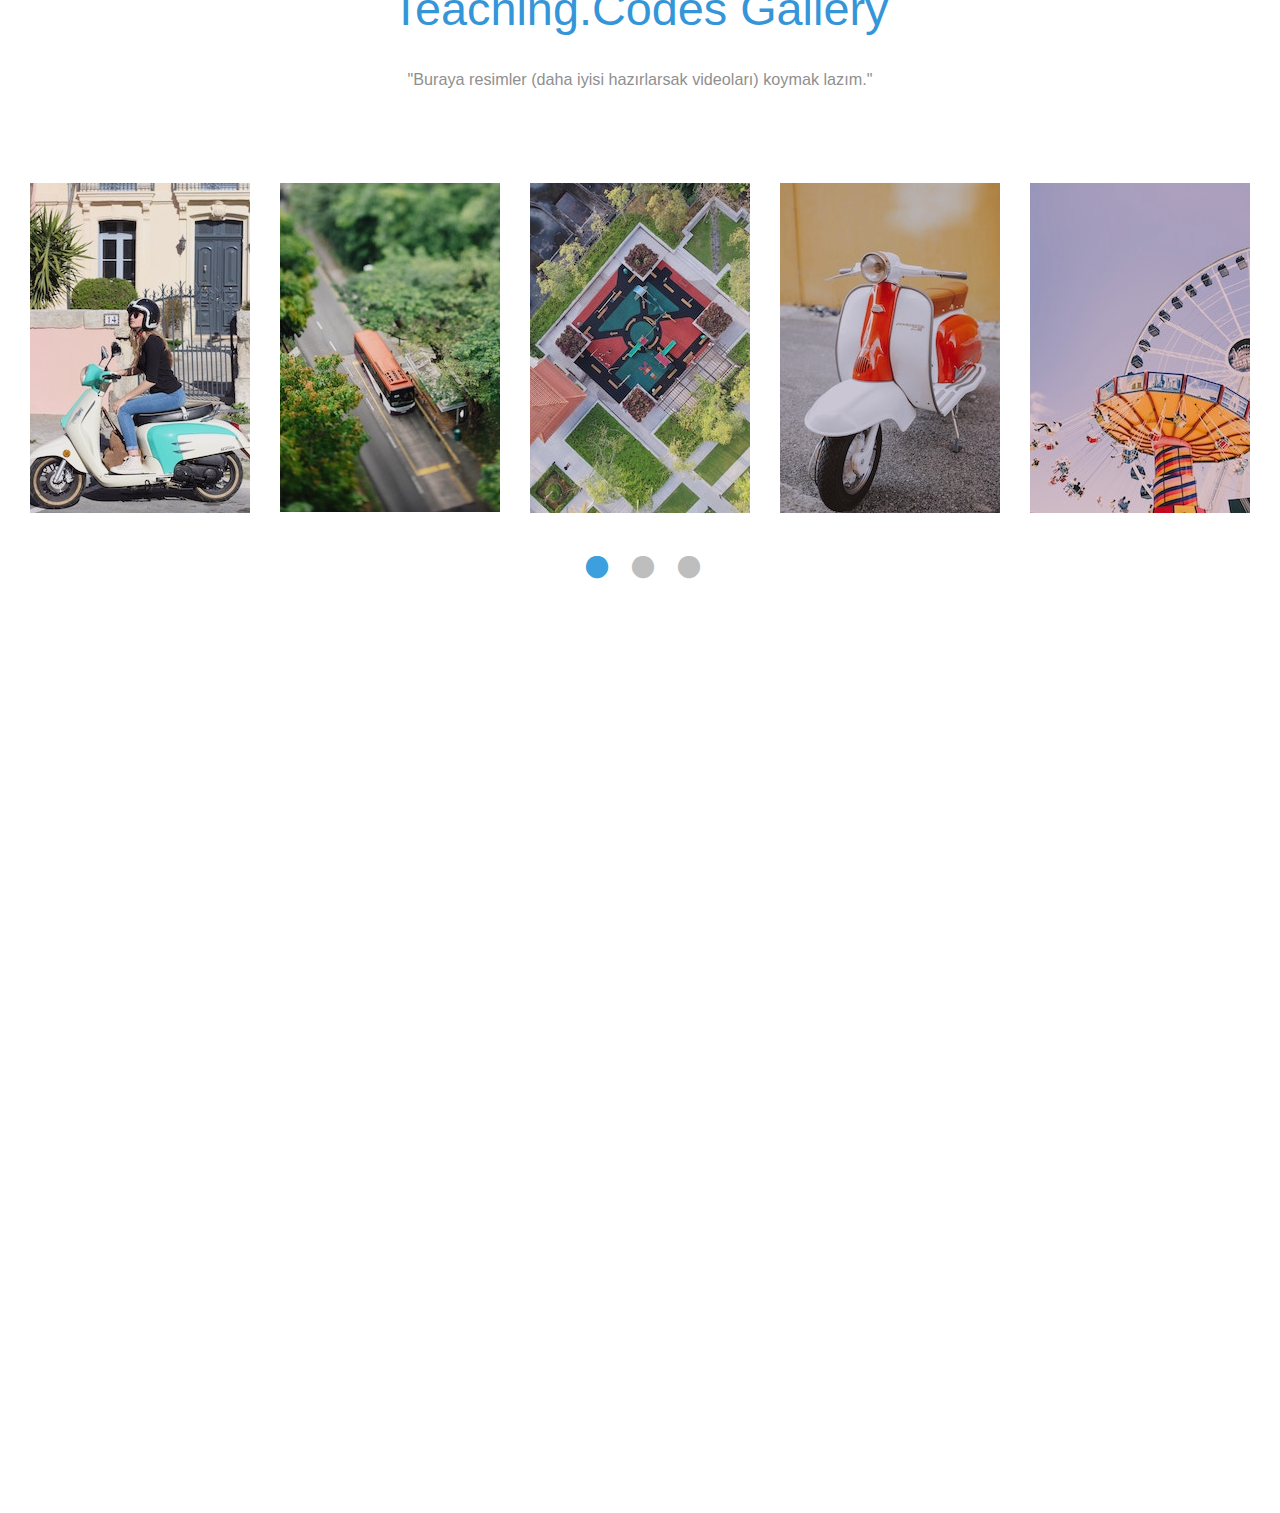
==== commit 06cfce29: "Merge remote-tracking branch 'origin/main'" ====
--- a/index.html
+++ b/index.html
@@ -28,10 +28,10 @@
           <div class="collapse navbar-collapse" id="navbarSupportedContent">
             <ul class="navbar-nav ml-auto">
               <li class="nav-item">
-                  <a class="nav-link tm-nav-link" href="#introduction">The Platform</a>
+                  <a class="nav-link tm-nav-link" href="#introduction">Platform</a>
               </li>
               <li class="nav-item">
-                  <a class="nav-link tm-nav-link" href="#users">The Users</a>
+                  <a class="nav-link tm-nav-link" href="#users">Users</a>
               </li>
               <li class="nav-item">
                   <a class="nav-link tm-nav-link" href="#TCgallery">Gallery</a>
@@ -341,7 +341,7 @@
       </div>
       <footer class="text-center small tm-footer">
           <p class="mb-0">
-            Copyright &copy; 2020   Teaching.Codes is a brand of SD4U Inc.
+            Copyright &copy; 2024   Teaching.Codes is a brand of SD4U Inc.
           </p>
         </footer>
     </section>
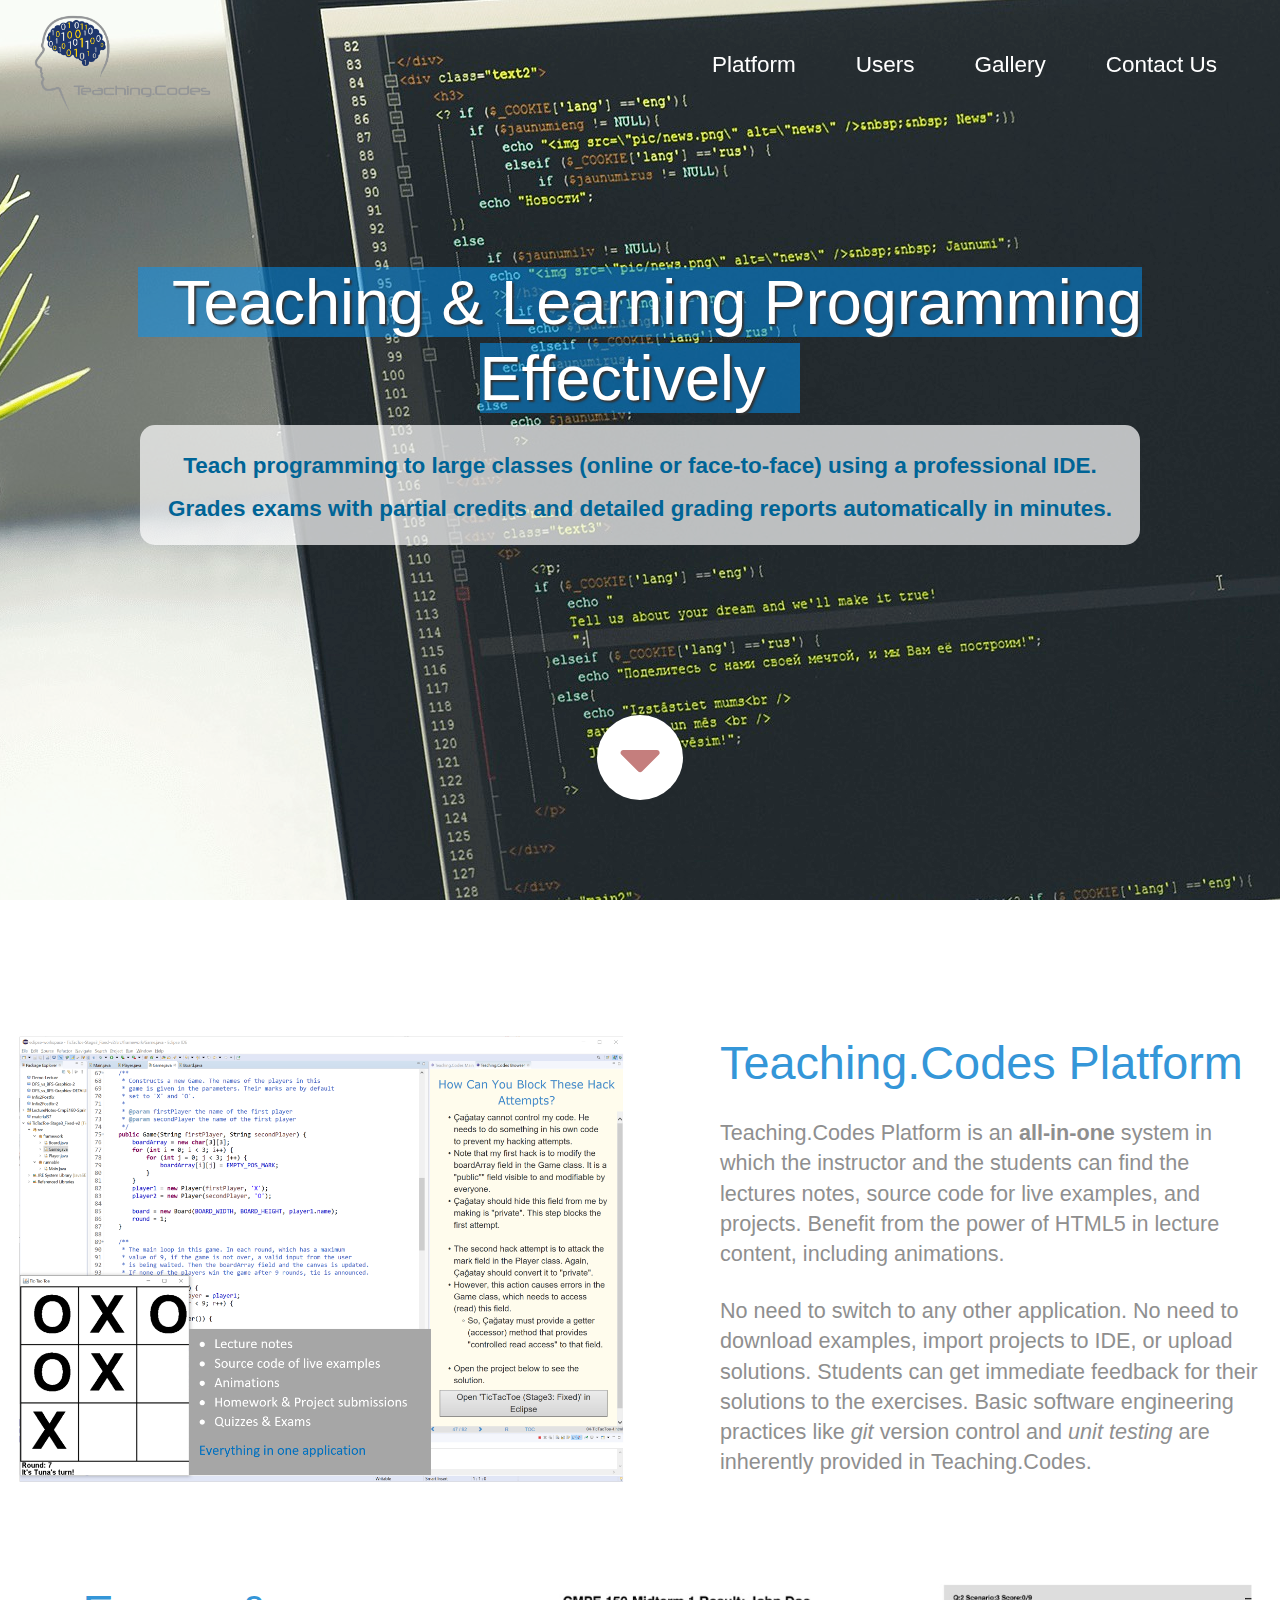
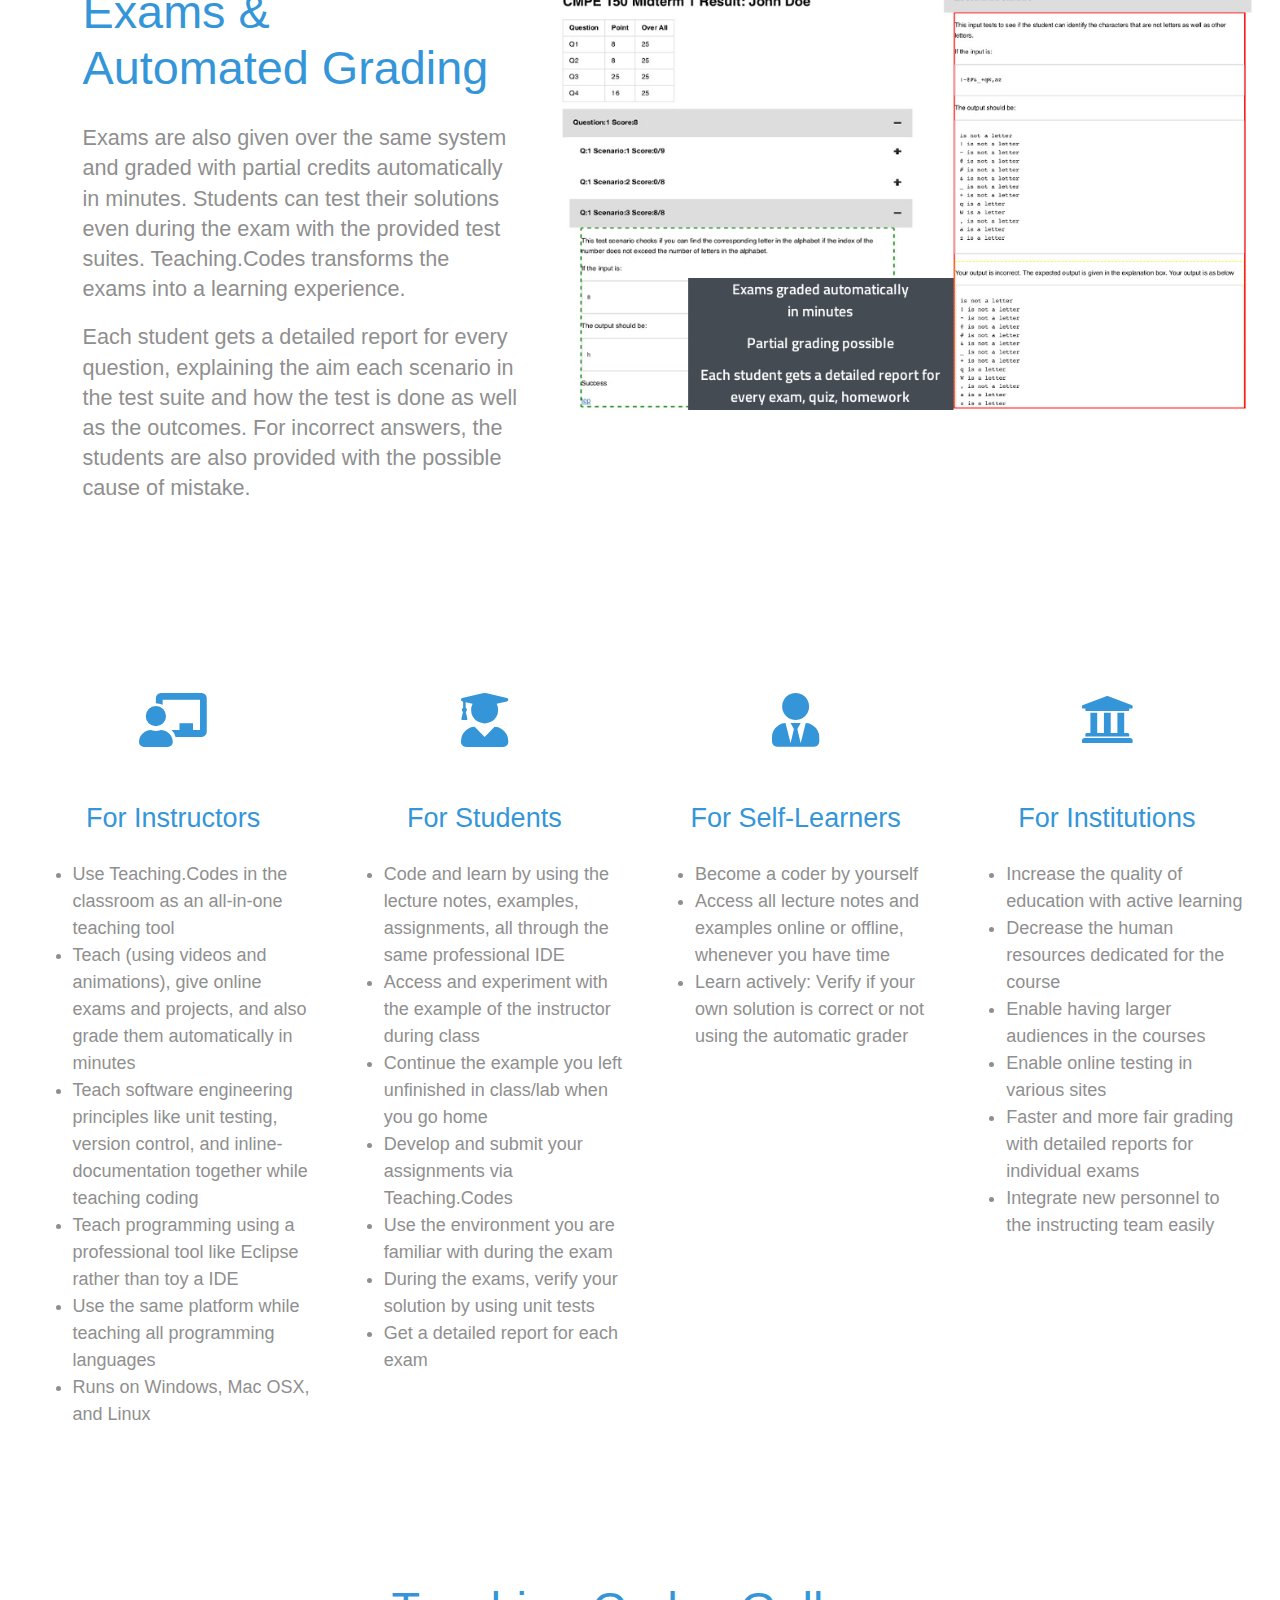
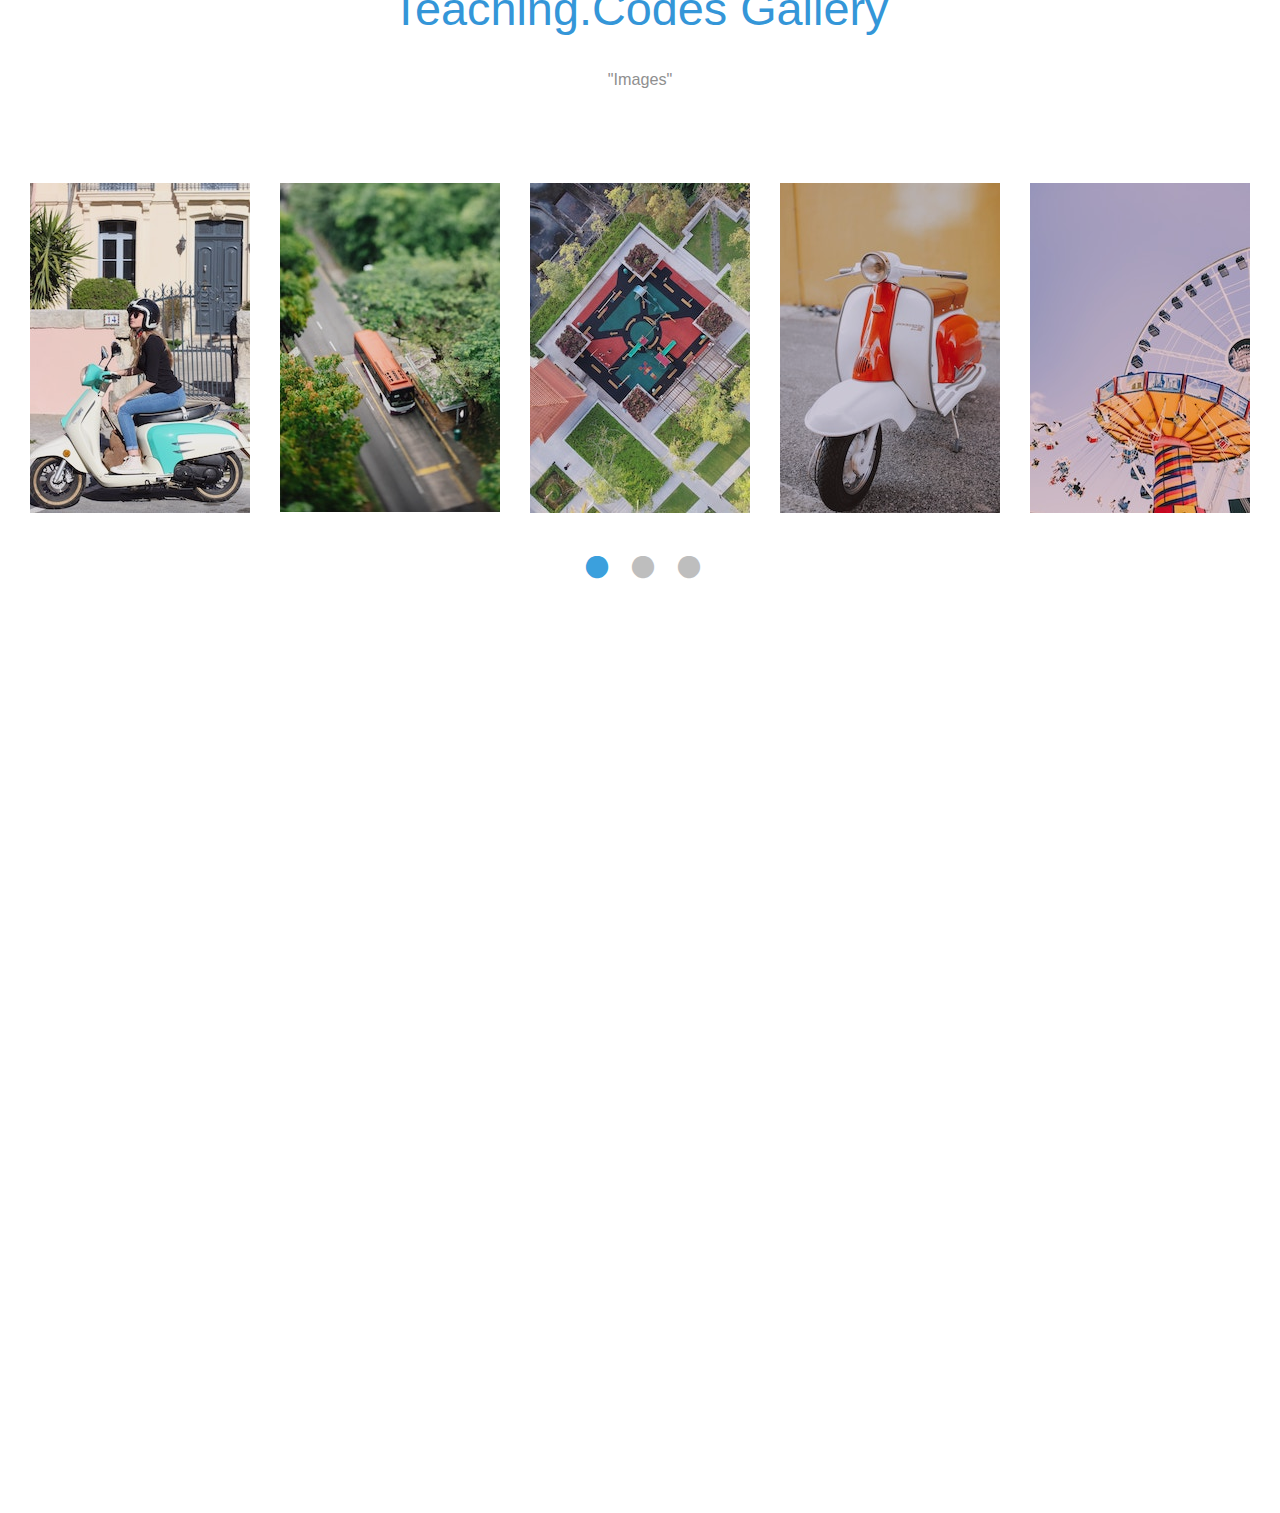
==== commit e2e53339: "Update" ====
--- a/index.html
+++ b/index.html
@@ -206,7 +206,7 @@
           <div class="text-center col-12">
               <h2 class="tm-text-primary tm-section-title mb-4">Teaching.Codes Gallery</h2>
               <p class="mx-auto tm-work-description">
-                "Buraya resimler (daha iyisi hazırlarsak videoları) koymak lazım."
+                "Images"
               </p>
           </div>            
         </div>
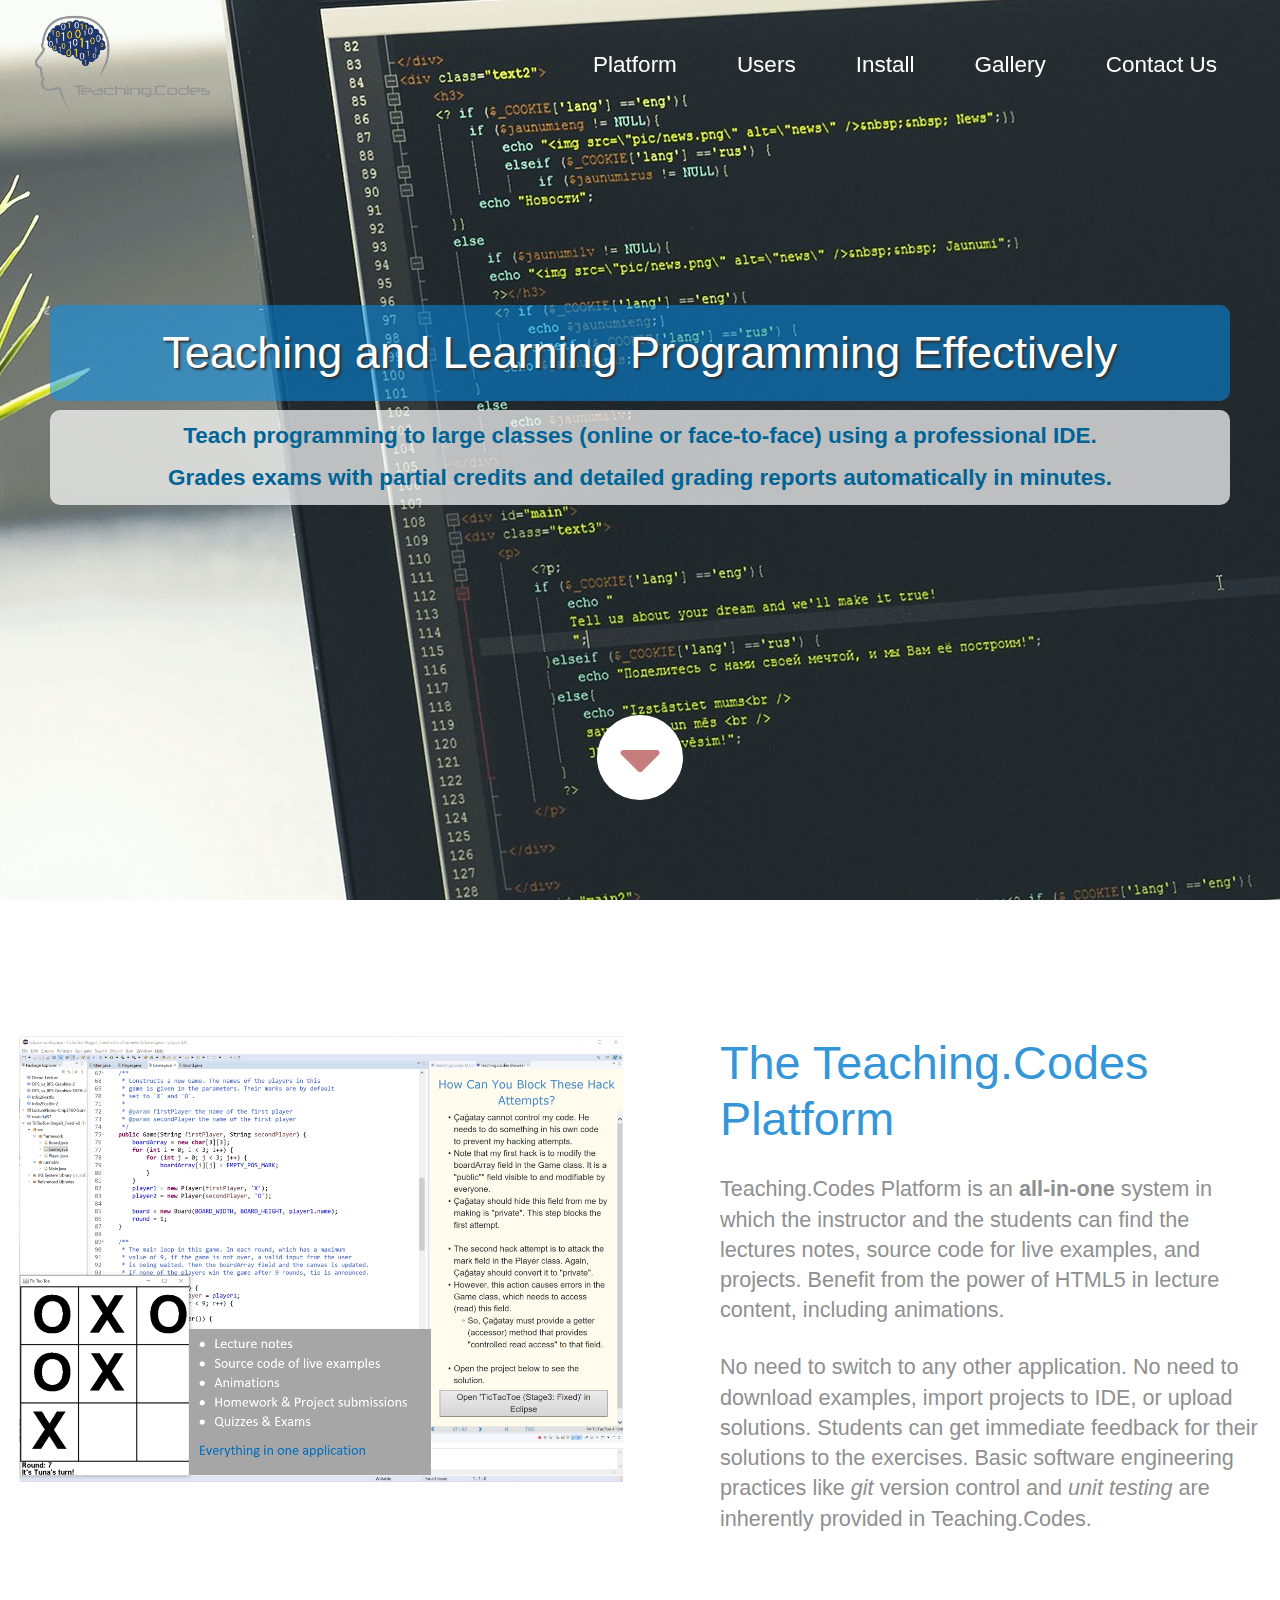
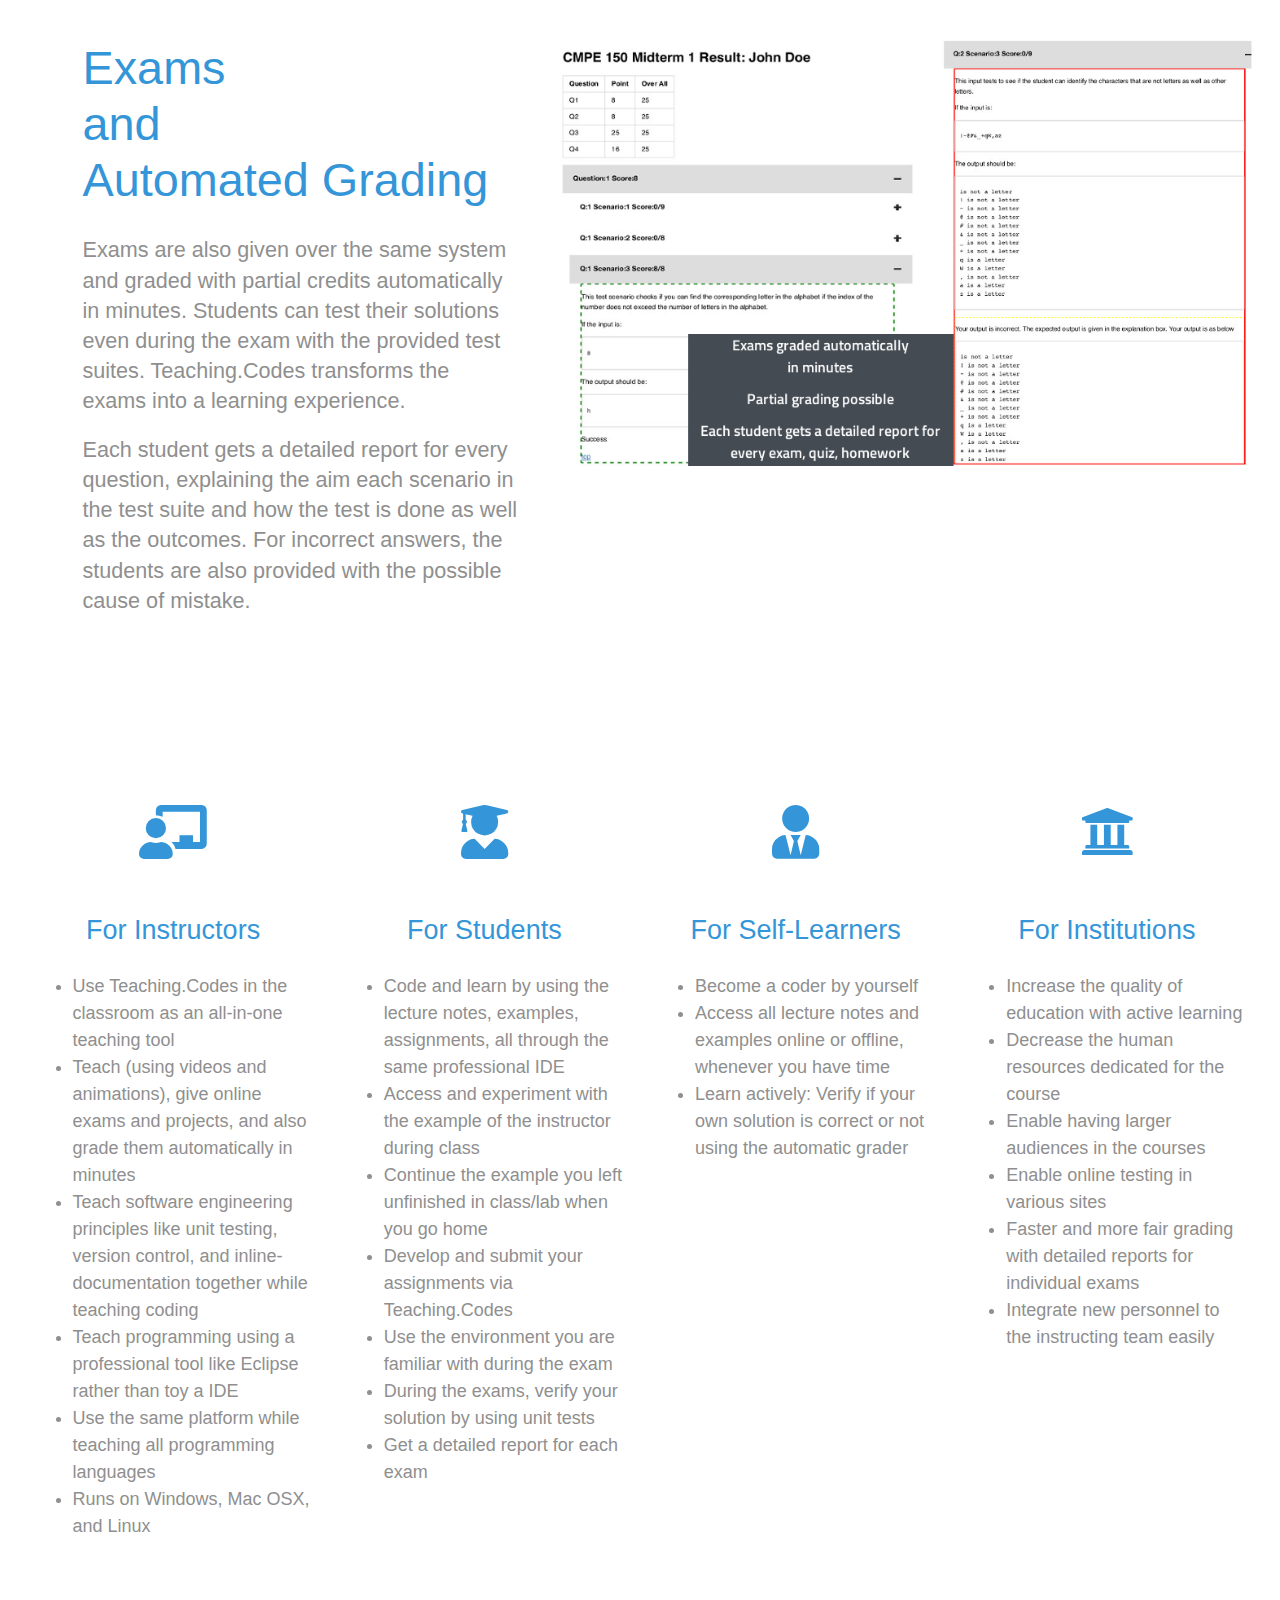
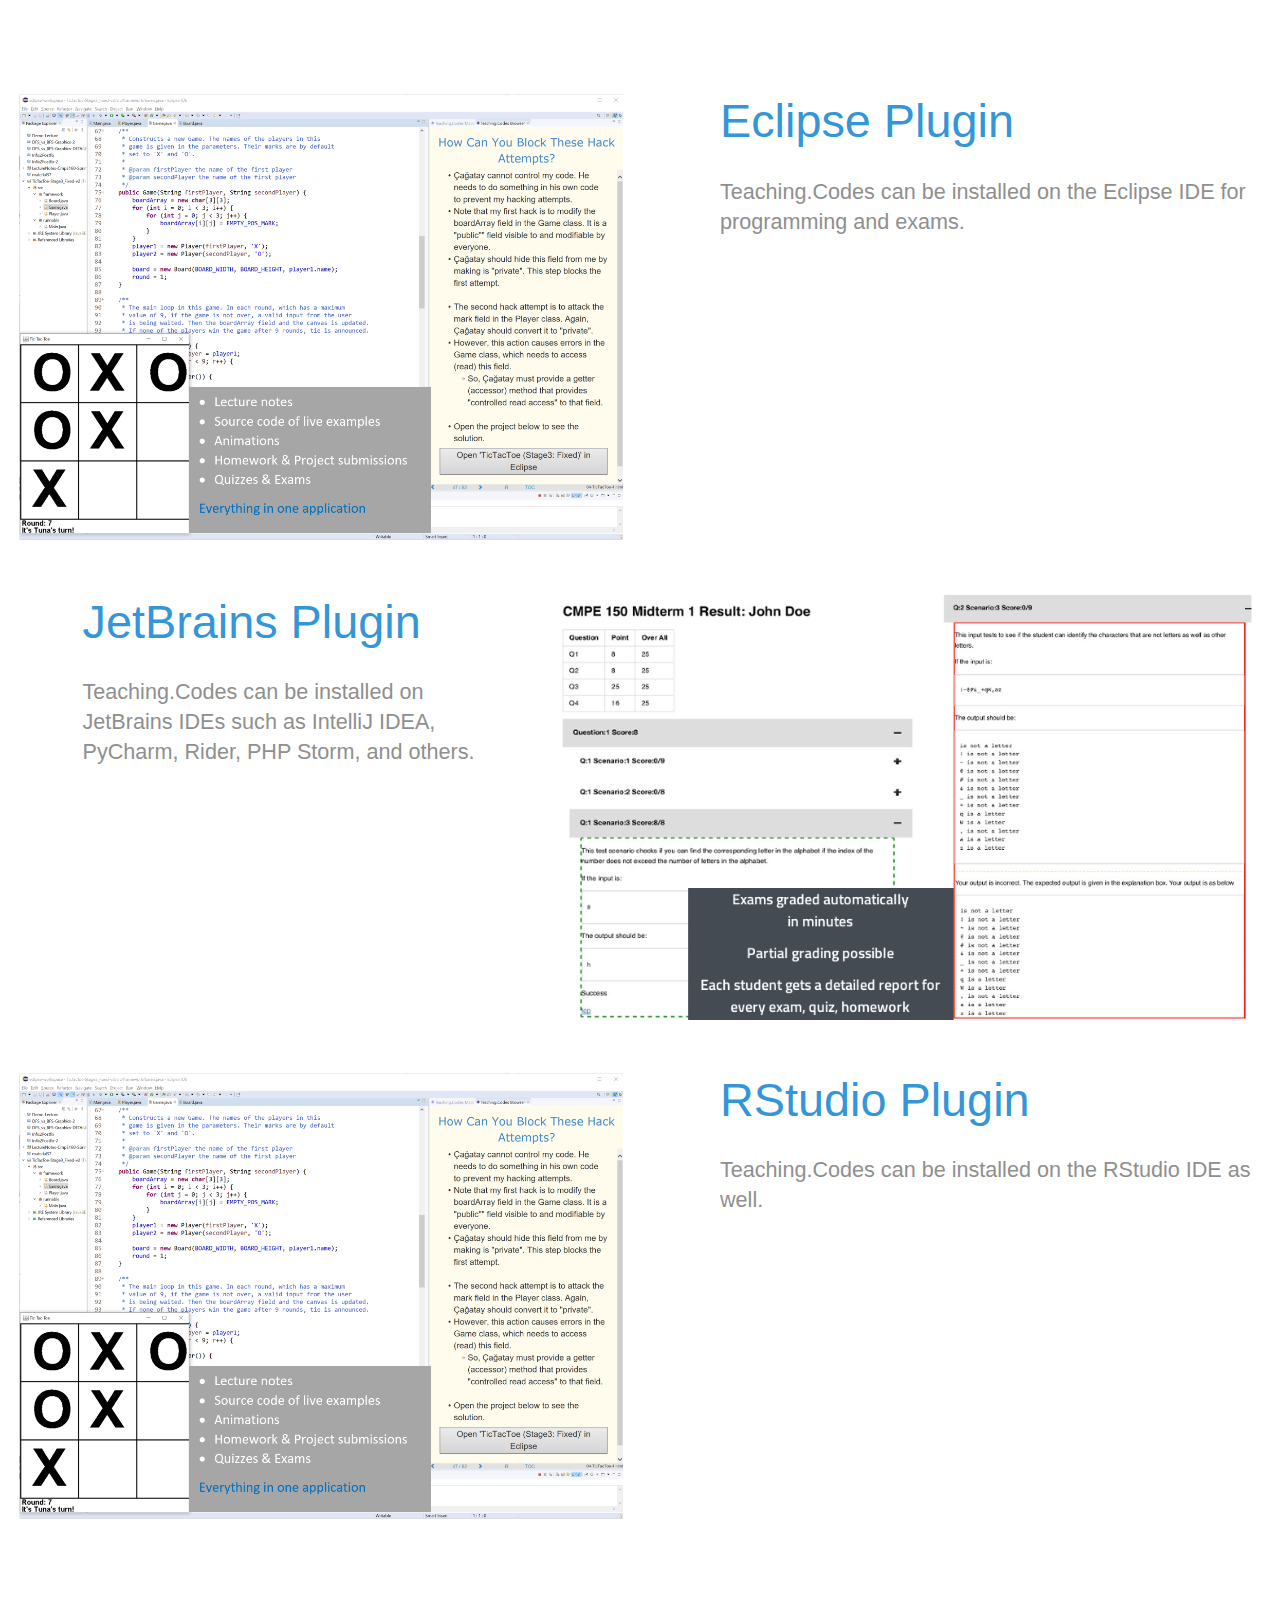
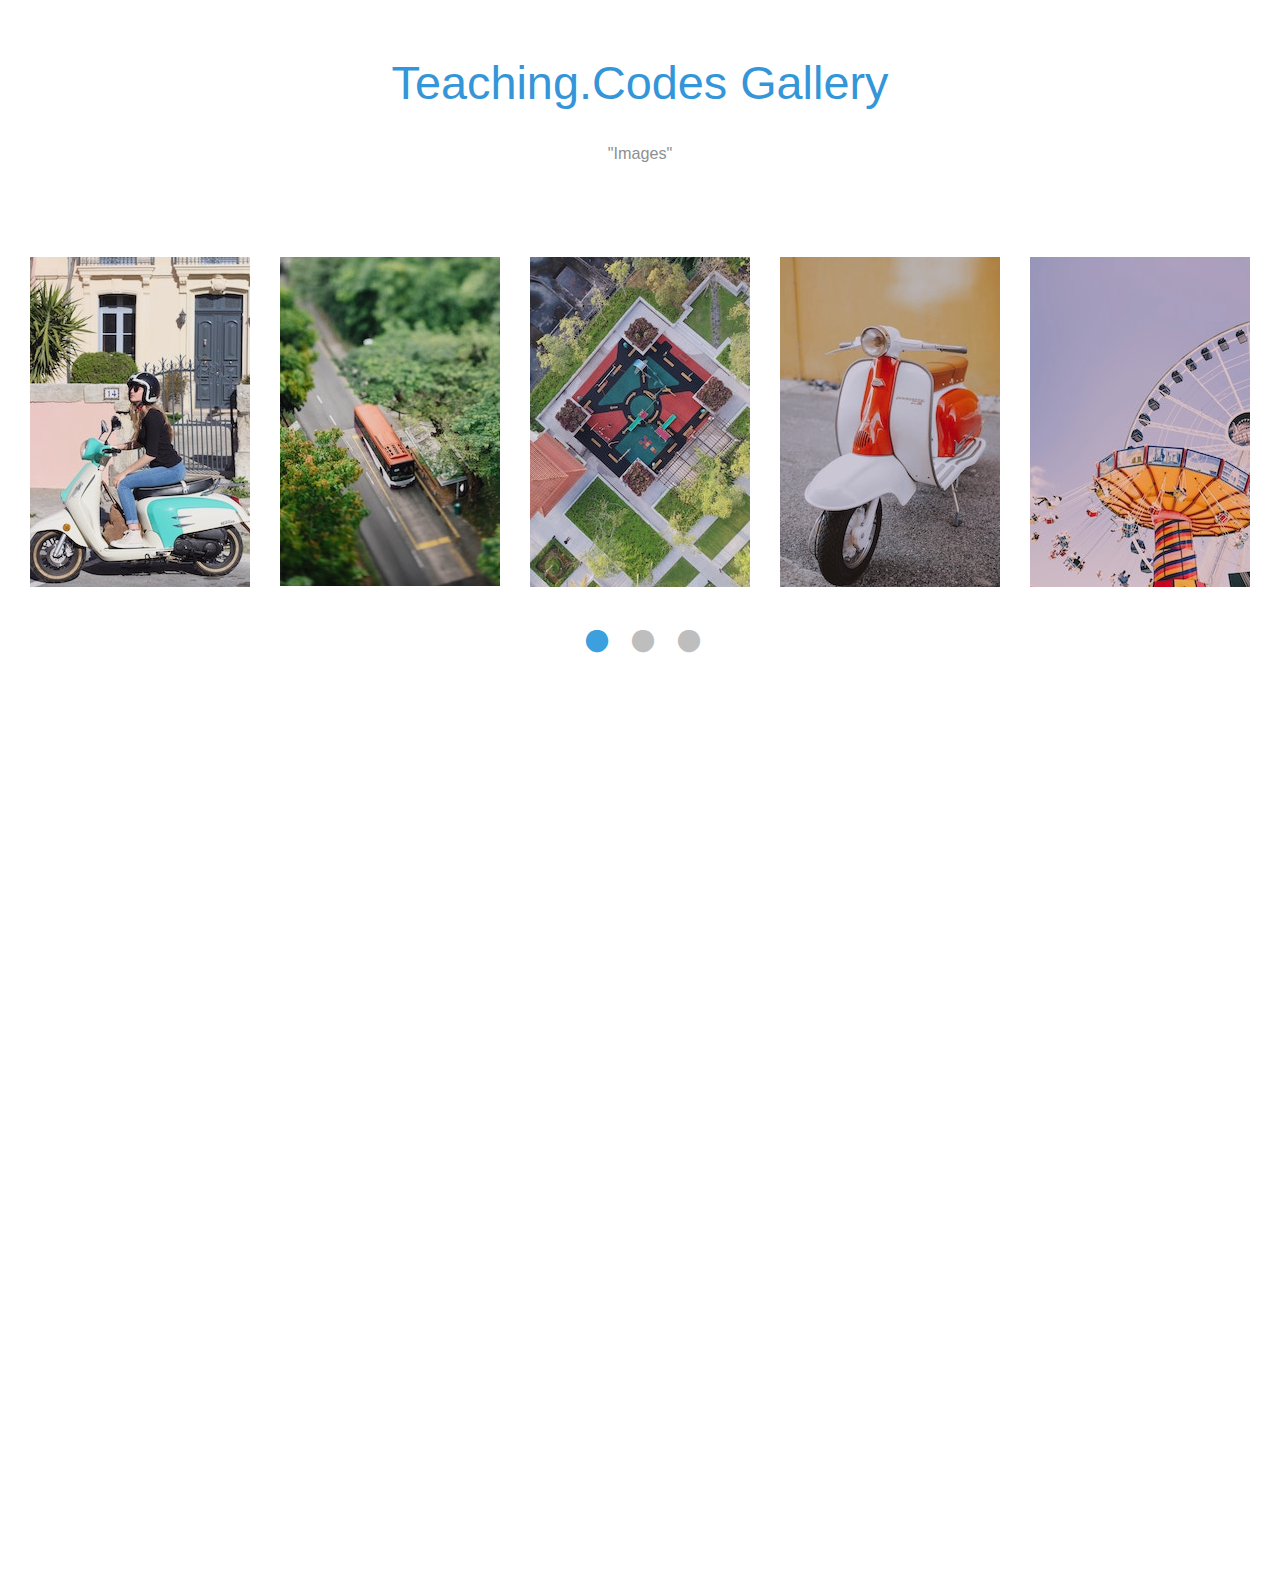
==== commit cf087ba2: "Update" ====
--- a/index.html
+++ b/index.html
@@ -34,6 +34,9 @@
                   <a class="nav-link tm-nav-link" href="#users">Users</a>
               </li>
               <li class="nav-item">
+                <a class="nav-link tm-nav-link" href="#install">Install</a>
+            </li>
+              <li class="nav-item">
                   <a class="nav-link tm-nav-link" href="#TCgallery">Gallery</a>
               </li>
               <li class="nav-item">
@@ -46,12 +49,27 @@
       
      <div class="text-center tm-hero-text-container" >
        <div class="tm-hero-text-container-inner" >
-            <h2 class="tm-hero-title"><span style="background-color:rgba(0,150,250,.5);">&nbsp; Teaching & Learning Programming Effectively &nbsp;</span></h2>
-            <p class="tm-hero-subtitle" style ="background:rgba(255,255,255,.7); color:rgb(0,100,150); border-radius: 15px;
-  
-  padding: 20px; 
- width: 1000px; 
-  height: 120px; text-align: center; margin: auto;">
+            <h2 class="tm-hero-title">
+              
+              <p style="background-color:rgba(0,150,250,.5); 
+              font-size:2.5rem;
+              border-radius: 10px;
+              padding: 5px; 
+              
+              max-width: calc(100vw - 100px);
+              text-align: center; 
+            margin: 0 auto;
+              ">&nbsp; Teaching and Learning Programming Effectively &nbsp;</p>
+            
+              
+            </h2>
+            <p class="tm-hero-subtitle" style ="background:rgba(255,255,255,.7); 
+            color:rgb(0,100,150); 
+            border-radius: 10px;
+            padding: 5px; 
+            max-width: calc(100vw - 100px);  
+            text-align: center; 
+            margin: 0 auto;">
               Teach programming to large classes (online or face-to-face) using a professional IDE. <br/>
               Grades exams with partial credits and detailed grading reports automatically in minutes.
             </p>
@@ -73,7 +91,7 @@
           </div>
           <div class="col-lg-6">
             <div class="tm-intro-text-container">
-                <h2 class="tm-text-primary mb-4 tm-section-title">Teaching.Codes Platform</h2>
+                <h2 class="tm-text-primary mb-4 tm-section-title">The Teaching.Codes Platform</h2>
                 <p class="mb-4 tm-intro-text">
                   Teaching.Codes Platform is an <strong>all-in-one</strong> system in which 
                   the instructor and the students can find the lectures notes, 
@@ -109,7 +127,7 @@
         <div class="row">
           <div class="col-lg-5">
             <div class="tm-intro-text-container">
-                <h2 class="tm-text-primary mb-4 tm-section-title">Exams & <br> Automated Grading</h2>
+                <h2 class="tm-text-primary mb-4 tm-section-title">Exams <br>and<br> Automated Grading</h2>
                 <p class="mb-6 tm-intro-text">
                   Exams are also given over the same system and graded 
                   with partial credits automatically in minutes.
@@ -129,12 +147,13 @@
             <img src="img/Report-2column.png" alt="Image" class="img-fluid tm-intro-img" />
           </div>
         </div>
+      </div>
     </section>
 
 
     <section id="users" class="tm-section-pad-top">
         <div class="container">
-	<div class="row" style="margin:0 auto;">
+	      <div class="row" style="margin:0 auto;">
           <div class="col-lg-3">
             <i class="fas fa-3x fa-chalkboard-teacher text-center tm-icon"></i>
             <h4 class="text-center tm-text-primary mb-4">For Instructors</h4>
@@ -197,8 +216,84 @@
           </div>
         </div>
       </div>
-</div>
+
     </section>
+
+
+    <section id="install" class="tm-section-pad-top">
+      <div class="container">
+        <div class="row">
+          <div class="col-lg-6">
+            <img src="img/Teaching.Codes-plugin.png" alt="Image" class="img-fluid tm-intro-img" />
+          </div>
+          <div class="col-lg-6">
+            <div class="tm-intro-text-container">
+                <h2 class="tm-text-primary mb-4 tm-section-title">Eclipse Plugin</h2>
+                <p class="mb-4 tm-intro-text">
+                  Teaching.Codes can be installed on the Eclipse IDE for programming and exams.
+                </p>
+                <p class="mb-5 tm-intro-text">
+                  
+                </p>
+
+            </div>
+          </div>
+        </div>
+      </div>
+
+      <div>
+        <p> <br> </p>
+      </div>
+
+      <div class="container">
+        <div class="row">
+          <div class="col-lg-5">
+            <div class="tm-intro-text-container">
+                <h2 class="tm-text-primary mb-4 tm-section-title">JetBrains Plugin</h2>
+                <p class="mb-6 tm-intro-text">
+                  Teaching.Codes can be installed on JetBrains IDEs such as IntelliJ IDEA, PyCharm, Rider, PHP Storm, and others.
+                </p>
+                <p class="mb-5 tm-intro-text">
+                  
+                </p>
+            </div>
+          </div>
+          <div class="col-lg-7">
+            <img src="img/Report-2column.png" alt="Image" class="img-fluid tm-intro-img" />
+          </div>
+        </div>
+      </div>
+
+      <div>
+        <p> <br> </p>
+      </div>
+
+      <div class="container">
+        <div class="row">
+          <div class="col-lg-6">
+            <img src="img/Teaching.Codes-plugin.png" alt="Image" class="img-fluid tm-intro-img" />
+          </div>
+          <div class="col-lg-6">
+            <div class="tm-intro-text-container">
+                <h2 class="tm-text-primary mb-4 tm-section-title">RStudio Plugin</h2>
+                <p class="mb-4 tm-intro-text">
+                  Teaching.Codes can be installed on the RStudio IDE as well.
+                </p>
+                <p class="mb-5 tm-intro-text">
+                  
+                </p>
+
+            </div>
+          </div>
+        </div>
+      </div>
+
+
+    </section>
+
+
+
+
 
     <section id="TCgallery" class="tm-section-pad-top">
       <div class="container tm-container-gallery">
--- a/css/templatemo-style.css
+++ b/css/templatemo-style.css
@@ -14,7 +14,7 @@
   color: #8f8f8f;
   margin: 0;
   padding: 0;
-  overflow-x: hidden;
+  overflow-x: auto;
 }
 a {
   transition: all 0.3s ease;
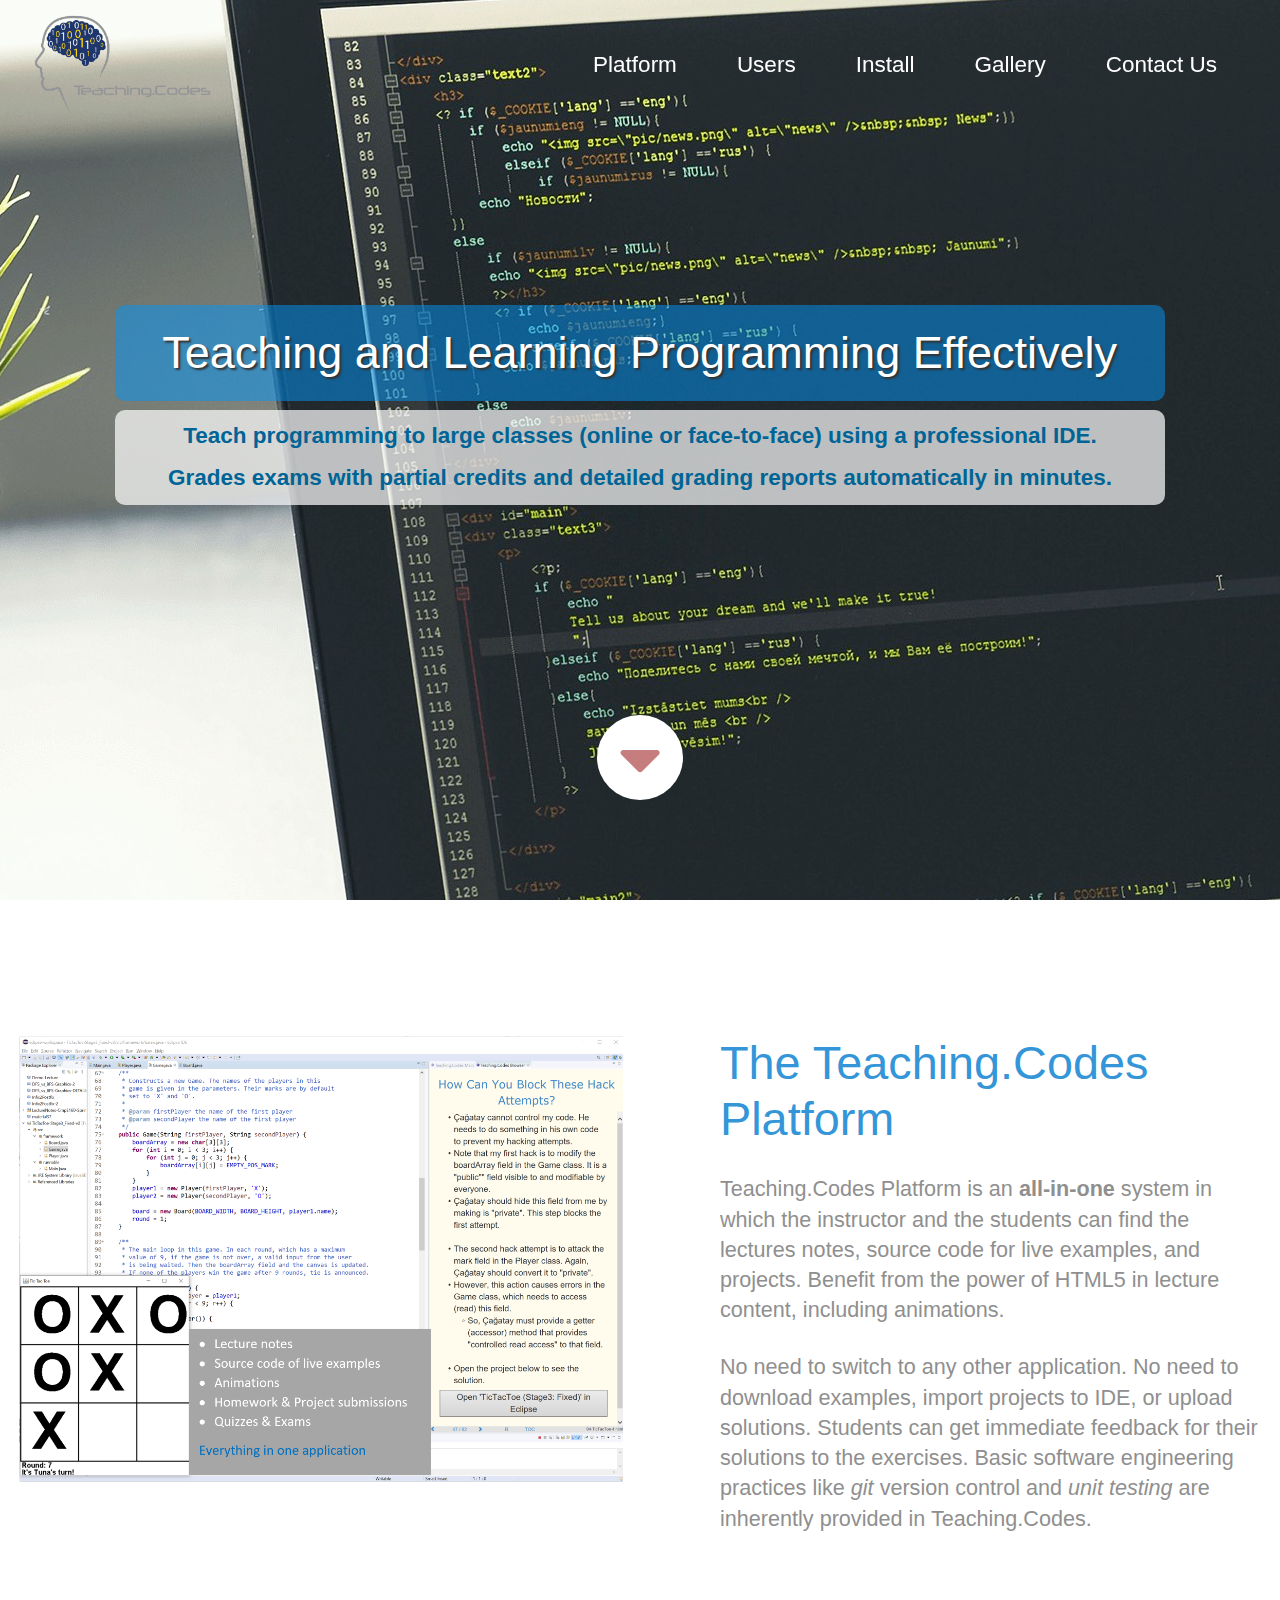
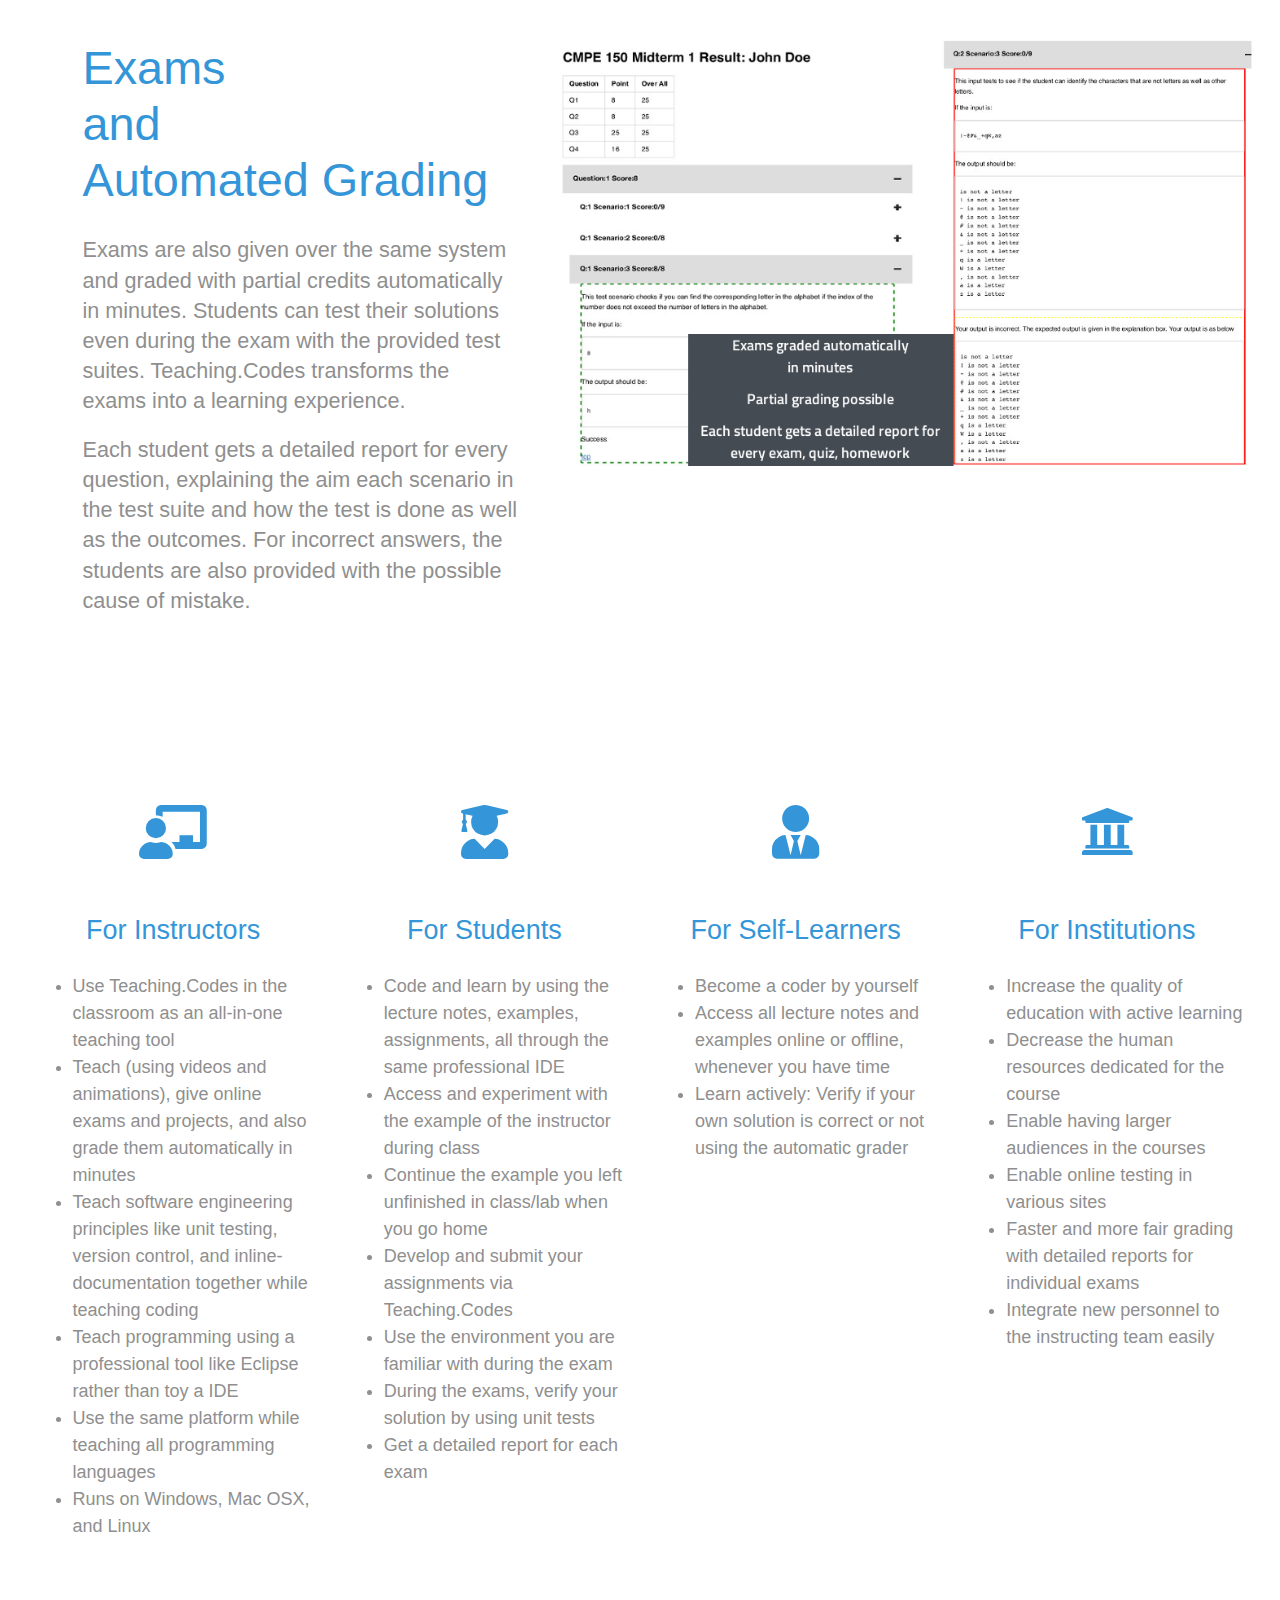
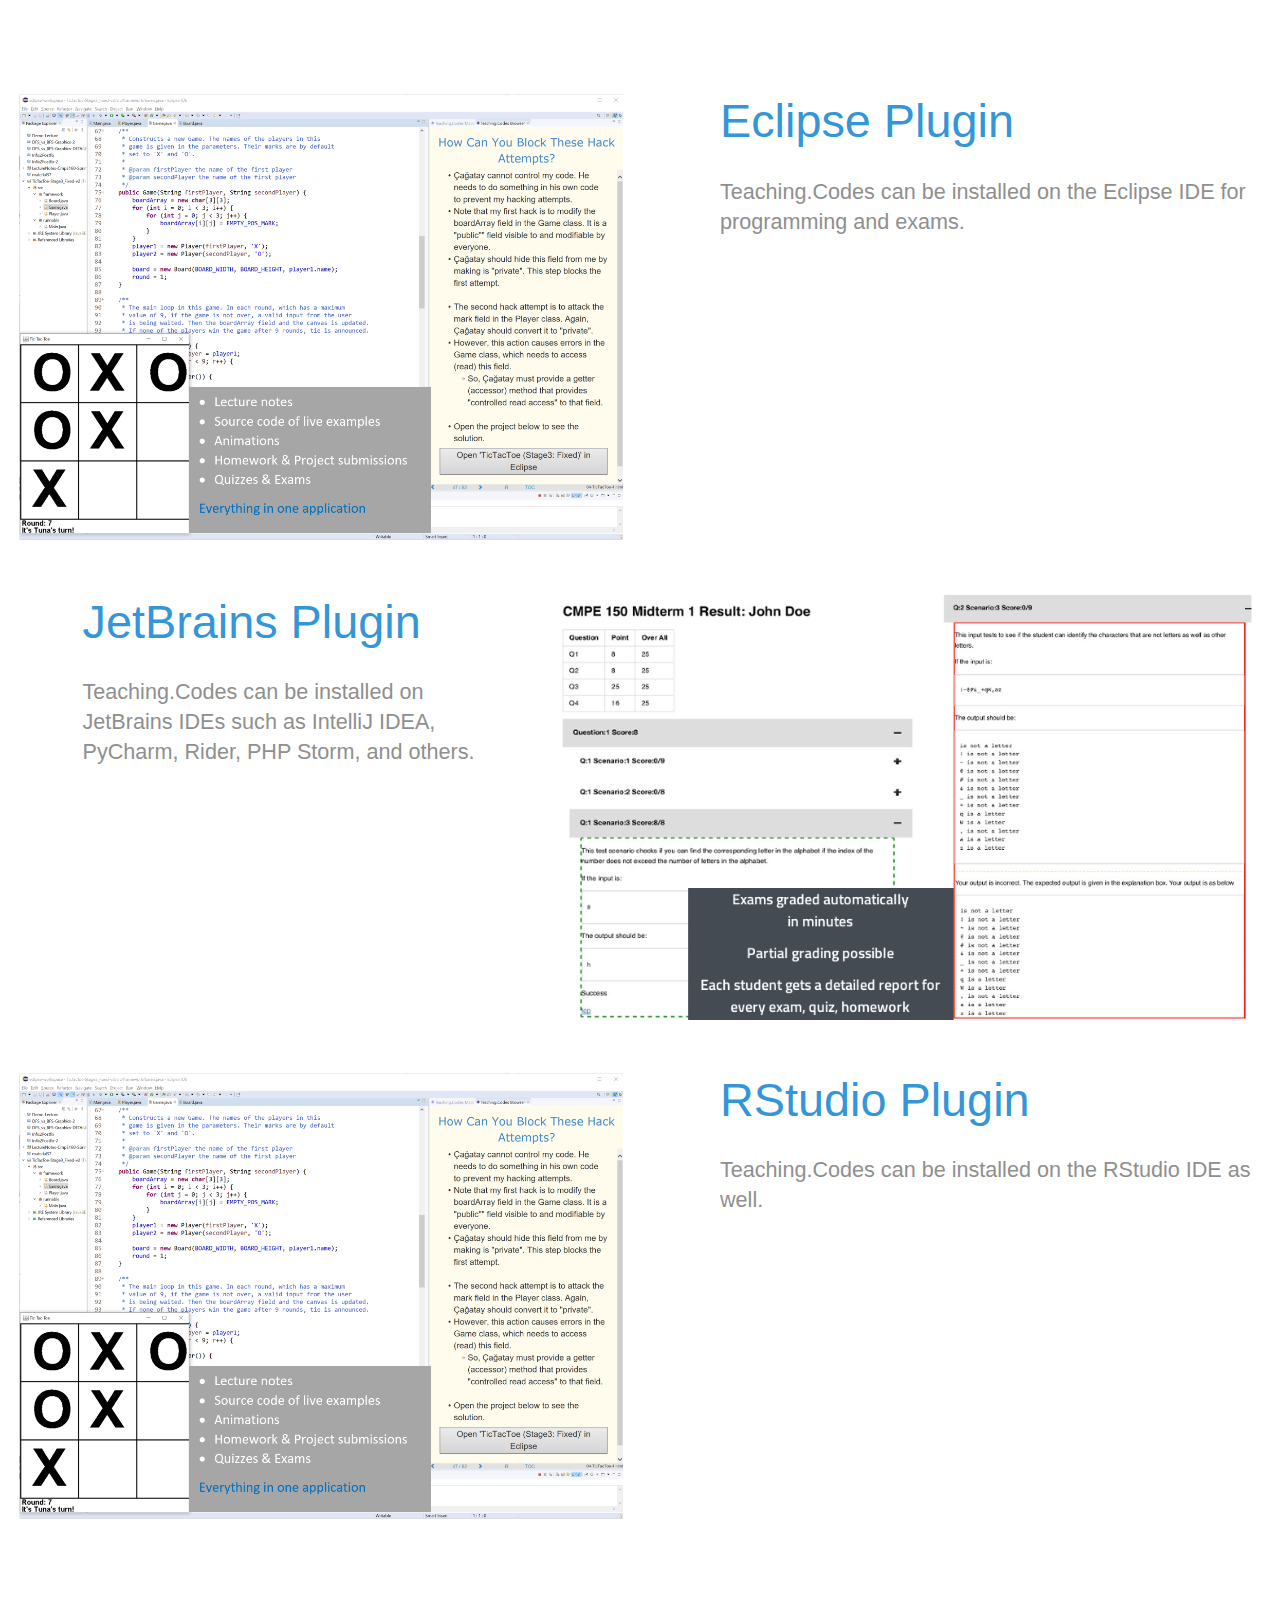
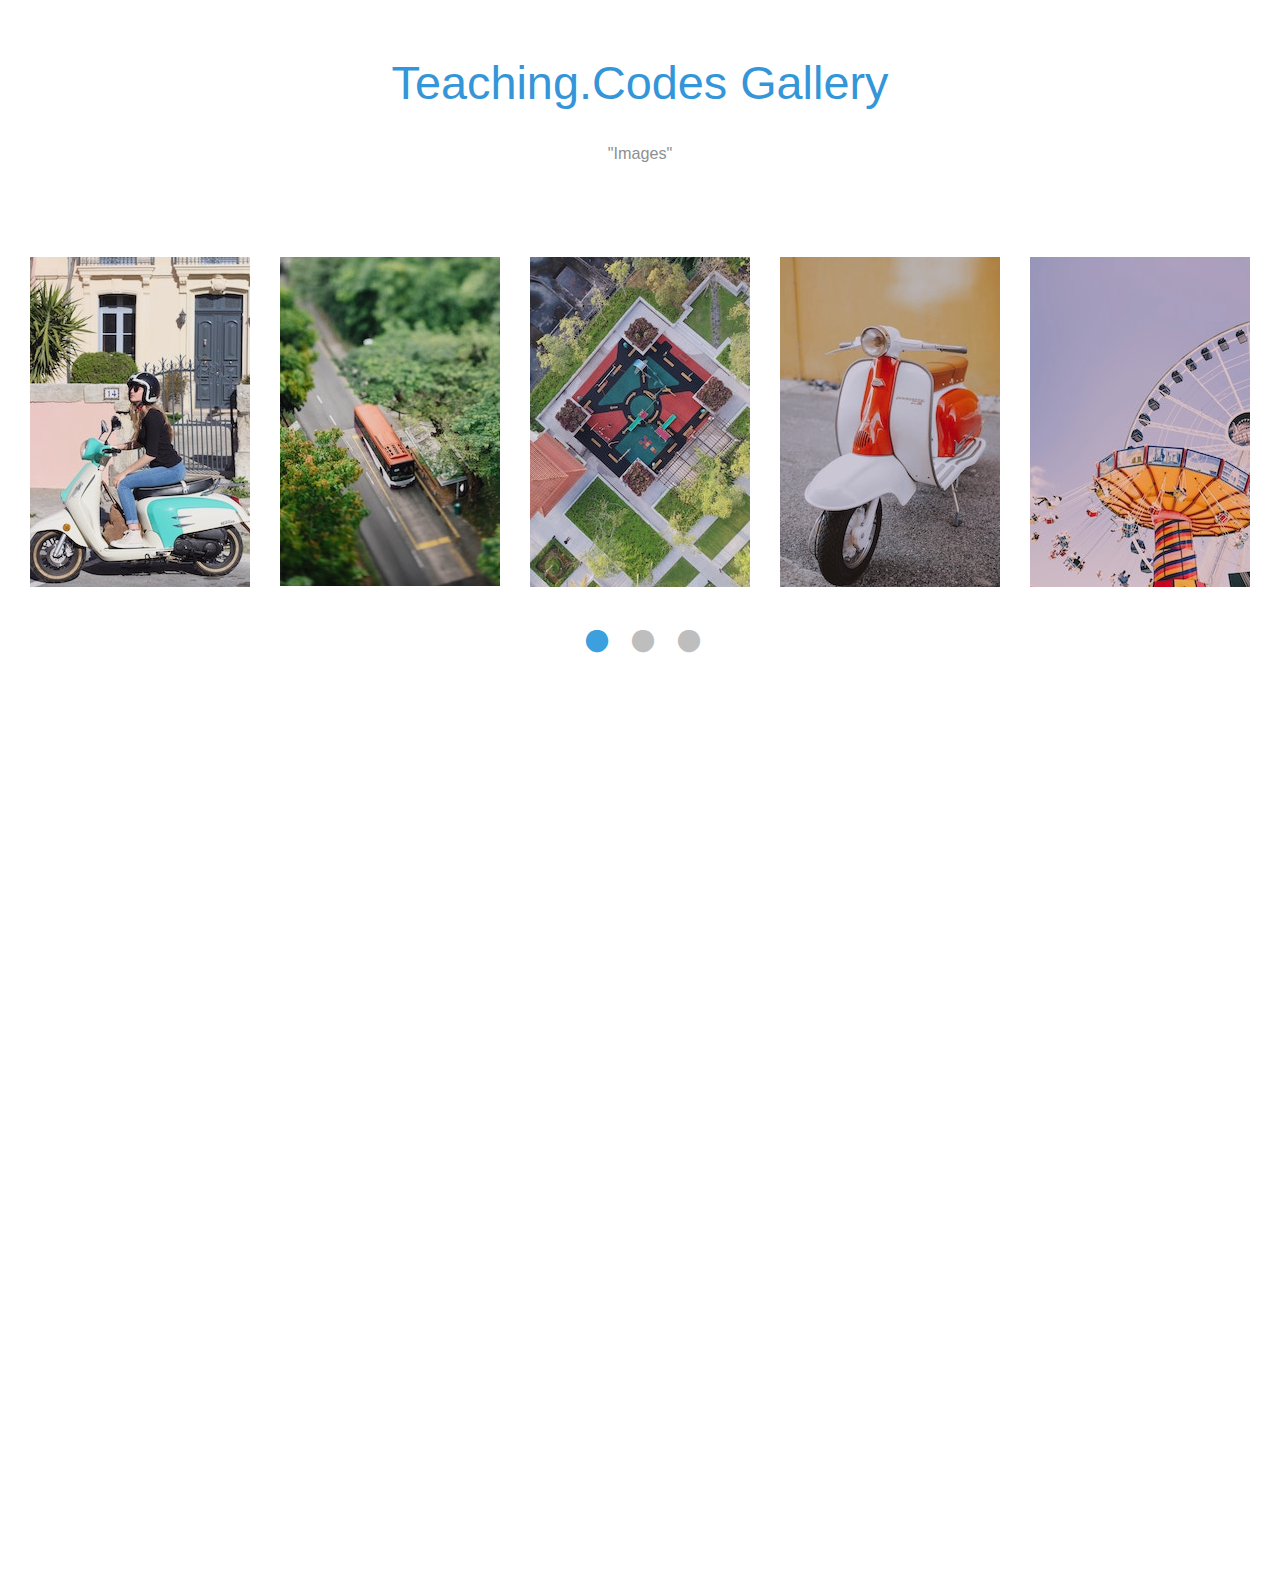
==== commit 7a3e71e6: "Update" ====
--- a/index.html
+++ b/index.html
@@ -49,6 +49,8 @@
       
      <div class="text-center tm-hero-text-container" >
        <div class="tm-hero-text-container-inner" >
+
+        <div style = "width: calc(100vw - 80px); margin:0 auto;">
             <h2 class="tm-hero-title">
               
               <p style="background-color:rgba(0,150,250,.5); 
@@ -56,7 +58,7 @@
               border-radius: 10px;
               padding: 5px; 
               
-              max-width: calc(100vw - 100px);
+              max-width: 1050px;
               text-align: center; 
             margin: 0 auto;
               ">&nbsp; Teaching and Learning Programming Effectively &nbsp;</p>
@@ -67,12 +69,14 @@
             color:rgb(0,100,150); 
             border-radius: 10px;
             padding: 5px; 
-            max-width: calc(100vw - 100px);  
+            max-width: 1050px;  
             text-align: center; 
             margin: 0 auto;">
               Teach programming to large classes (online or face-to-face) using a professional IDE. <br/>
               Grades exams with partial credits and detailed grading reports automatically in minutes.
             </p>
+
+          </div>
         </div>        
       </div>
 
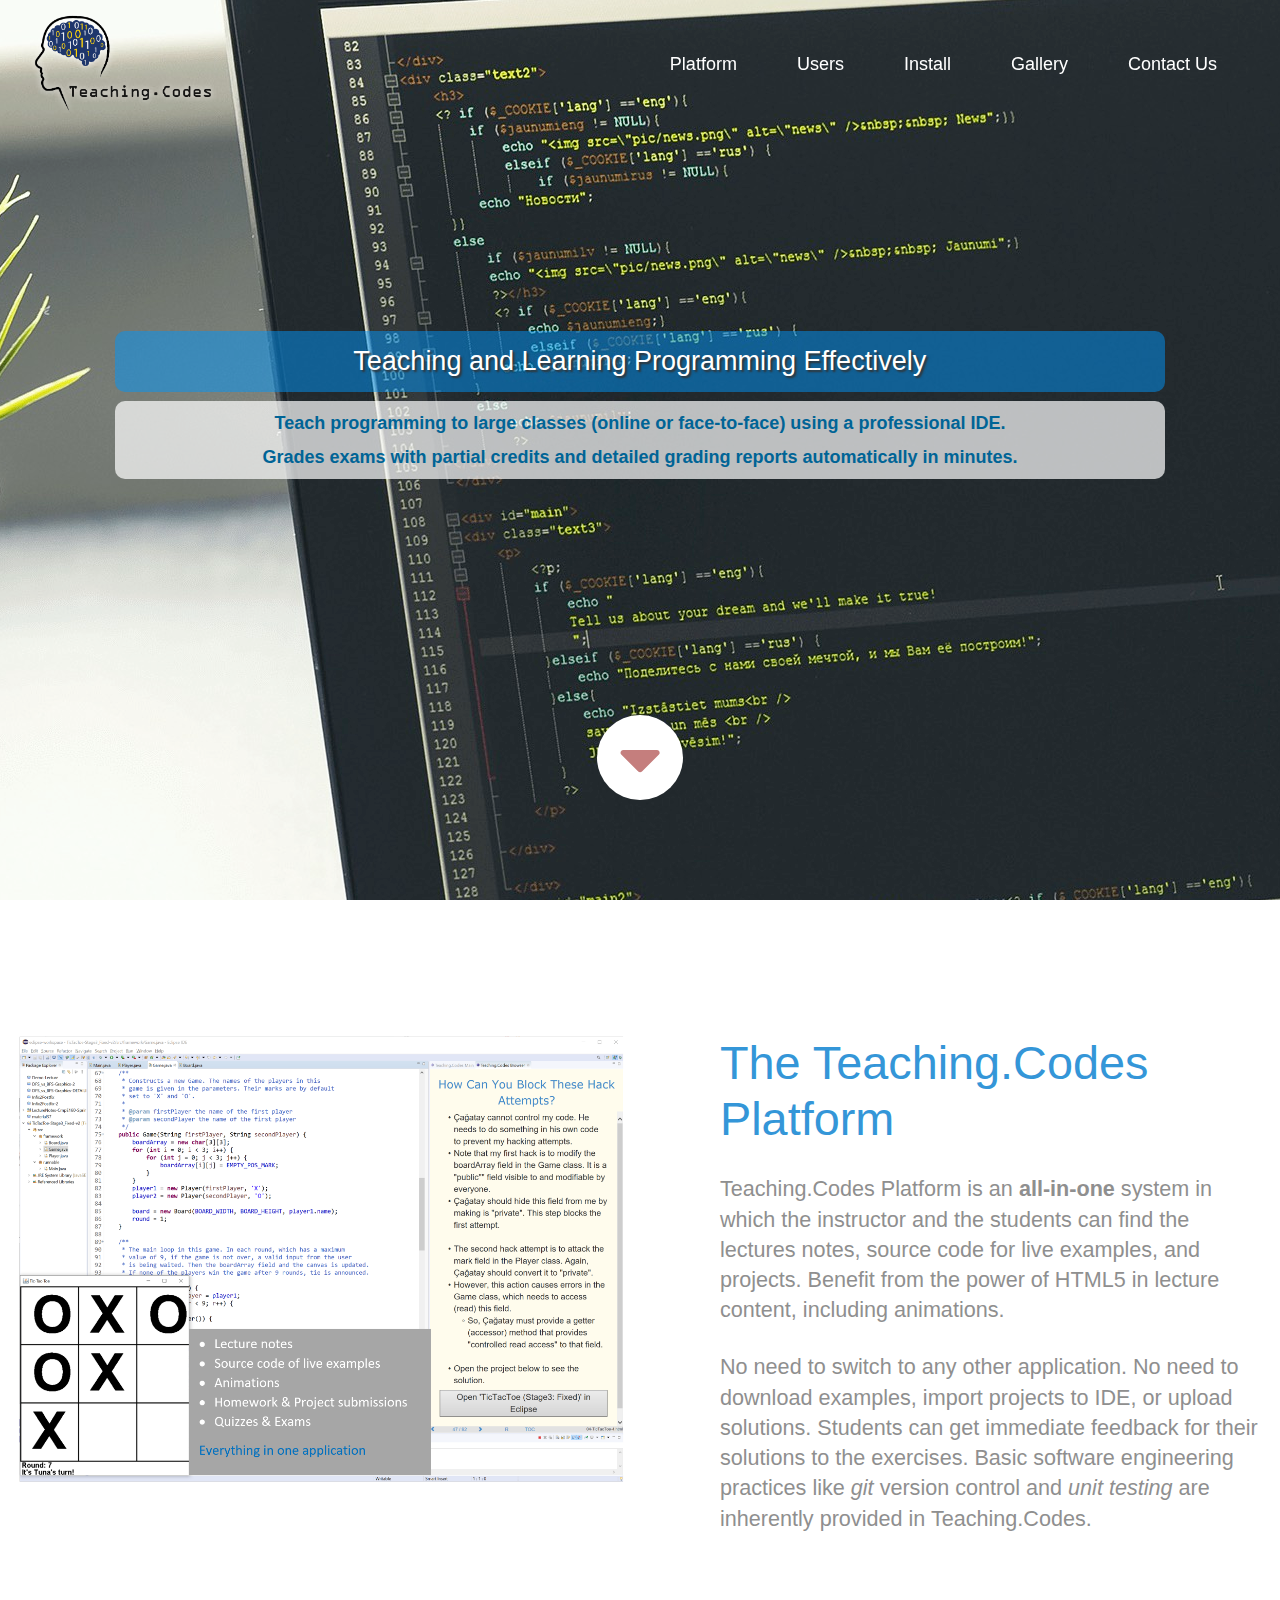
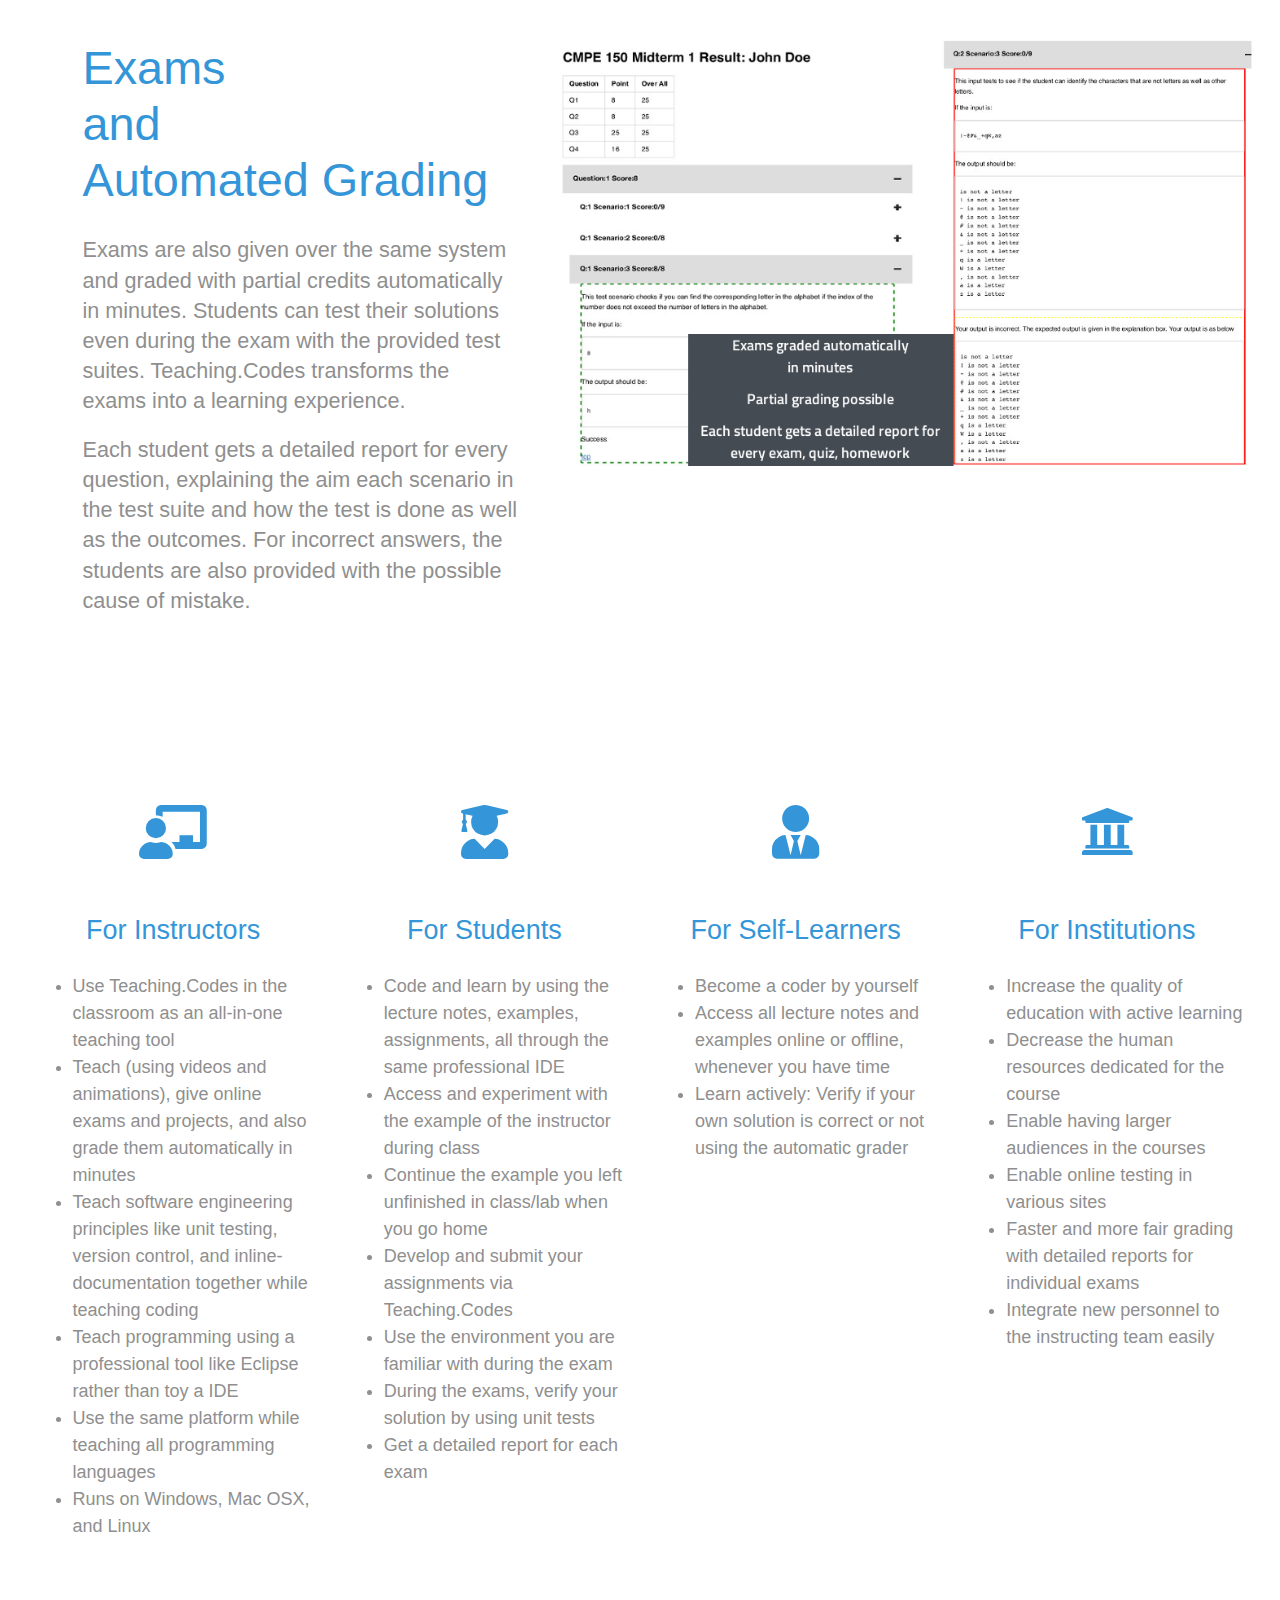
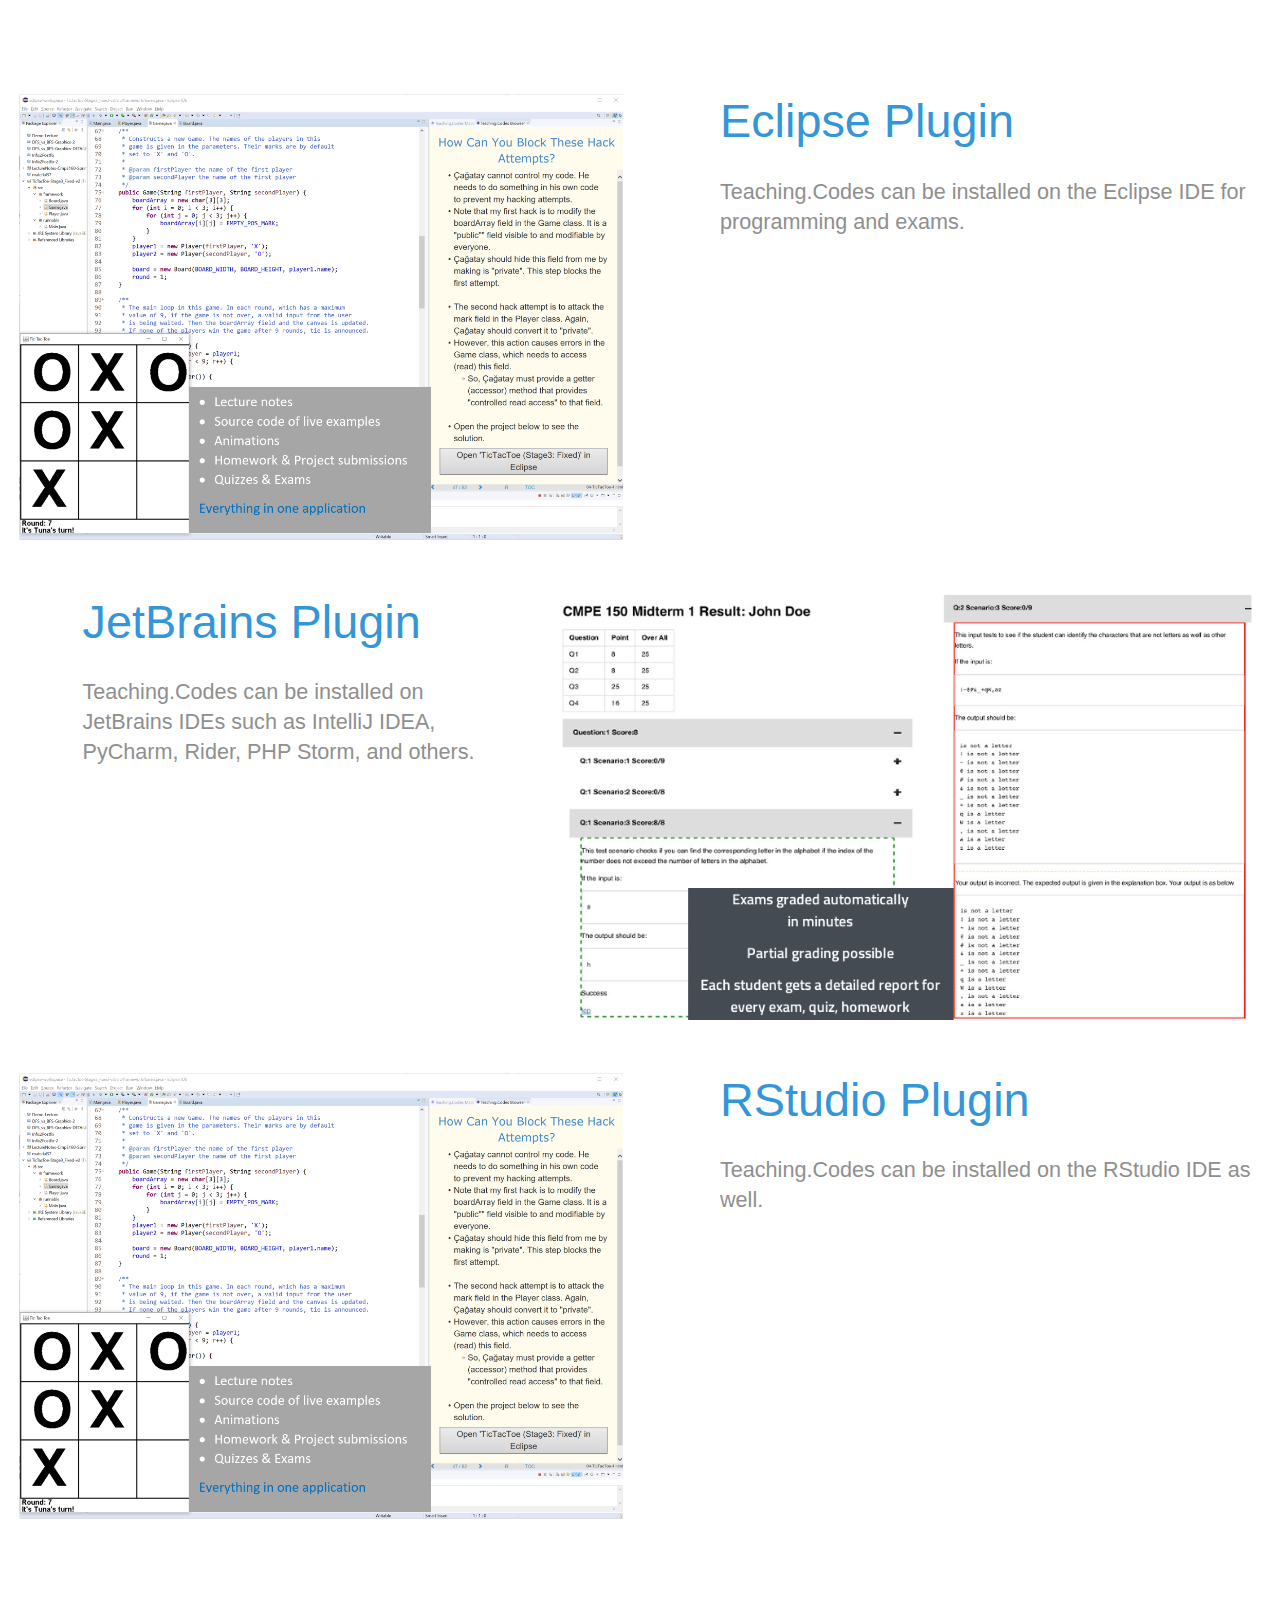
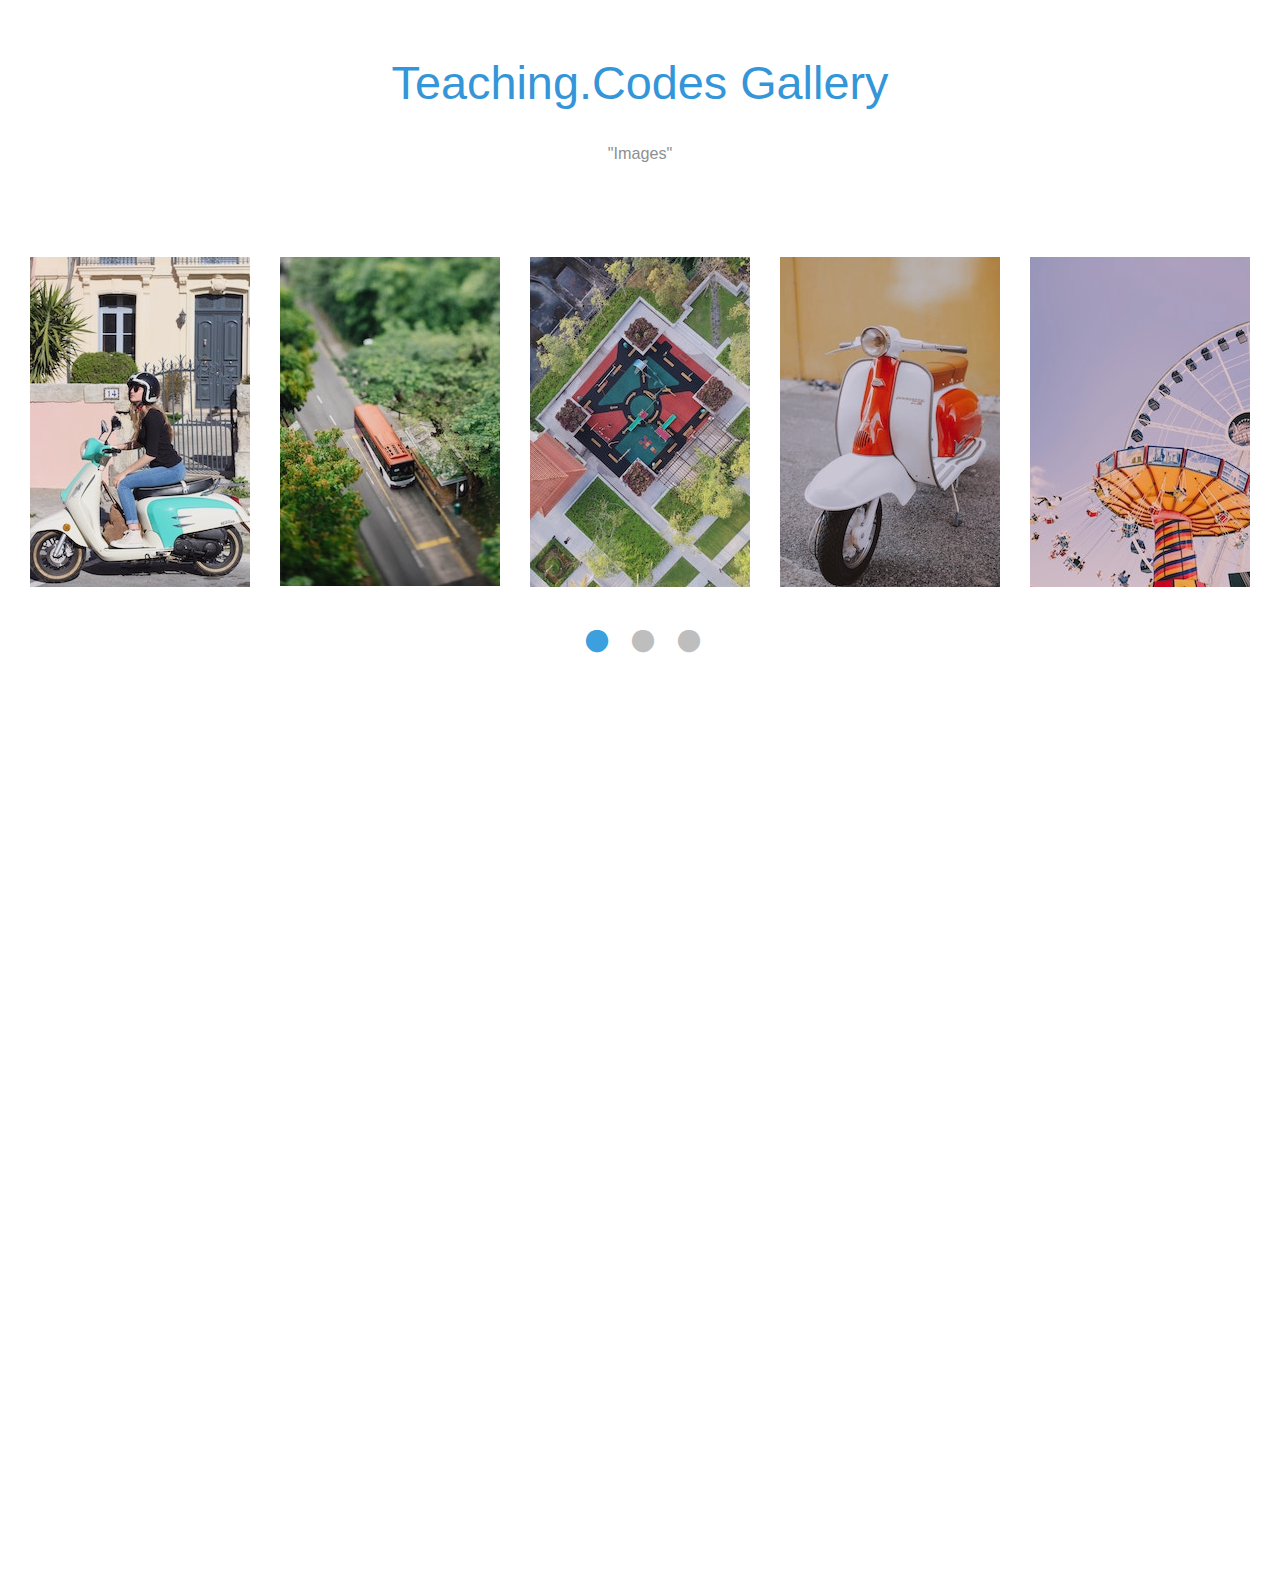
==== commit af889311: "Update" ====
--- a/index.html
+++ b/index.html
@@ -17,15 +17,17 @@
     <section id="hero" class="text-white tm-font-big tm-parallax">
       <!-- Navigation -->
       <nav class="navbar navbar-expand-md tm-navbar" id="tmNav">              
-        <div class="container">   
-          <div class="tm-next">
-              <a href="#hero" class="navbar-brand"><img src="img/Logo-web.png" height="100px" alt="Logo"></a>
+        <div class="container" >   
+          <div class="tm-next" >
+              <a href="#hero" class="navbar-brand"><img src="img/Logo-web.png" height="100px" alt="Logo" 
+                style = " -webkit-filter:drop-shadow(0px 0px 3px rgba(255, 255, 255, 1));
+                          filter:drop-shadow(0px 0px 3px rgba(255, 255, 255, 1));"></a>
           </div>             
             
           <button class="navbar-toggler" type="button" data-toggle="collapse" data-target="#navbarSupportedContent" aria-controls="navbarSupportedContent" aria-expanded="false" aria-label="Toggle navigation">
             <i class="fas fa-bars navbar-toggler-icon"></i>
           </button>
-          <div class="collapse navbar-collapse" id="navbarSupportedContent">
+          <div class="collapse navbar-collapse"  id="navbarSupportedContent" style = "font-size: max(1rem, 1vw); width: 50%;">
             <ul class="navbar-nav ml-auto">
               <li class="nav-item">
                   <a class="nav-link tm-nav-link" href="#introduction">Platform</a>
@@ -54,7 +56,7 @@
             <h2 class="tm-hero-title">
               
               <p style="background-color:rgba(0,150,250,.5); 
-              font-size:2.5rem;
+              font-size: max( 1.5rem, 2vw);
               border-radius: 10px;
               padding: 5px; 
               
@@ -67,6 +69,7 @@
             </h2>
             <p class="tm-hero-subtitle" style ="background:rgba(255,255,255,.7); 
             color:rgb(0,100,150); 
+            font-size: max( 1rem, 1.2vw);
             border-radius: 10px;
             padding: 5px; 
             max-width: 1050px;  
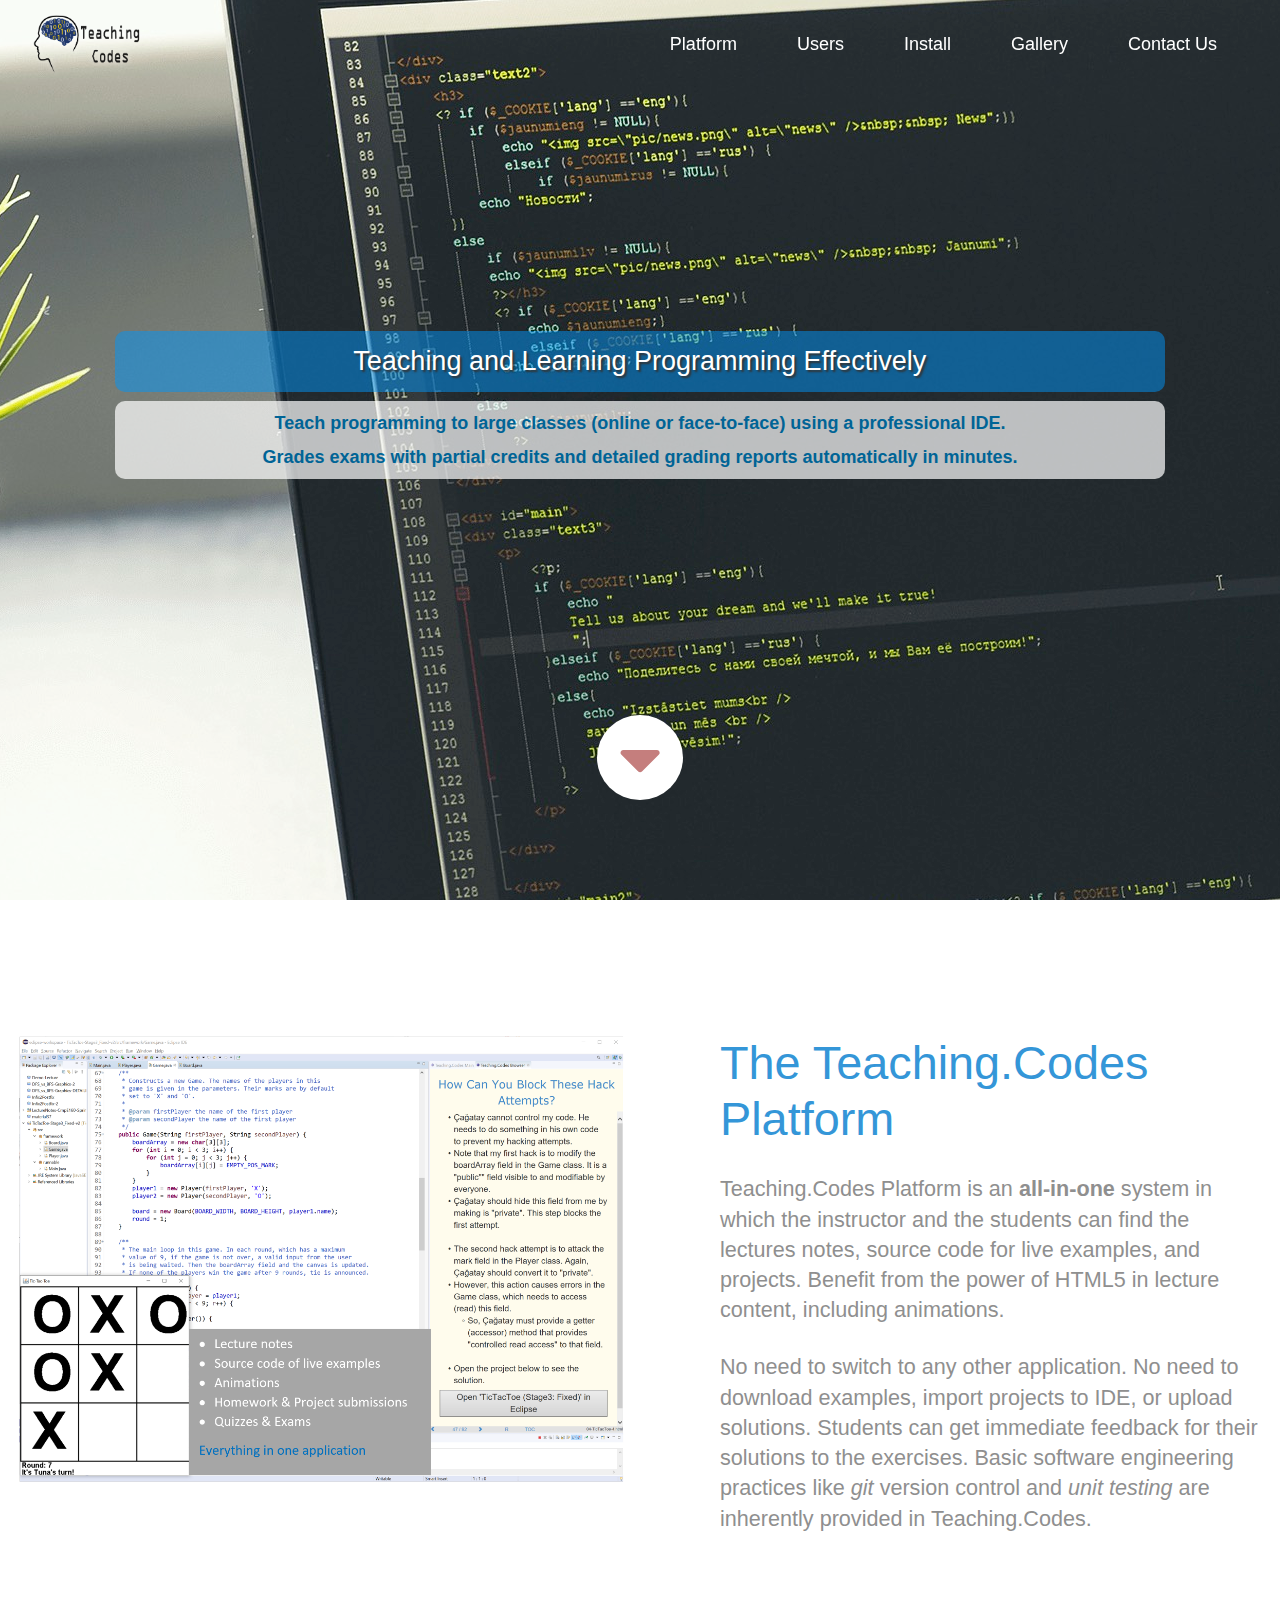
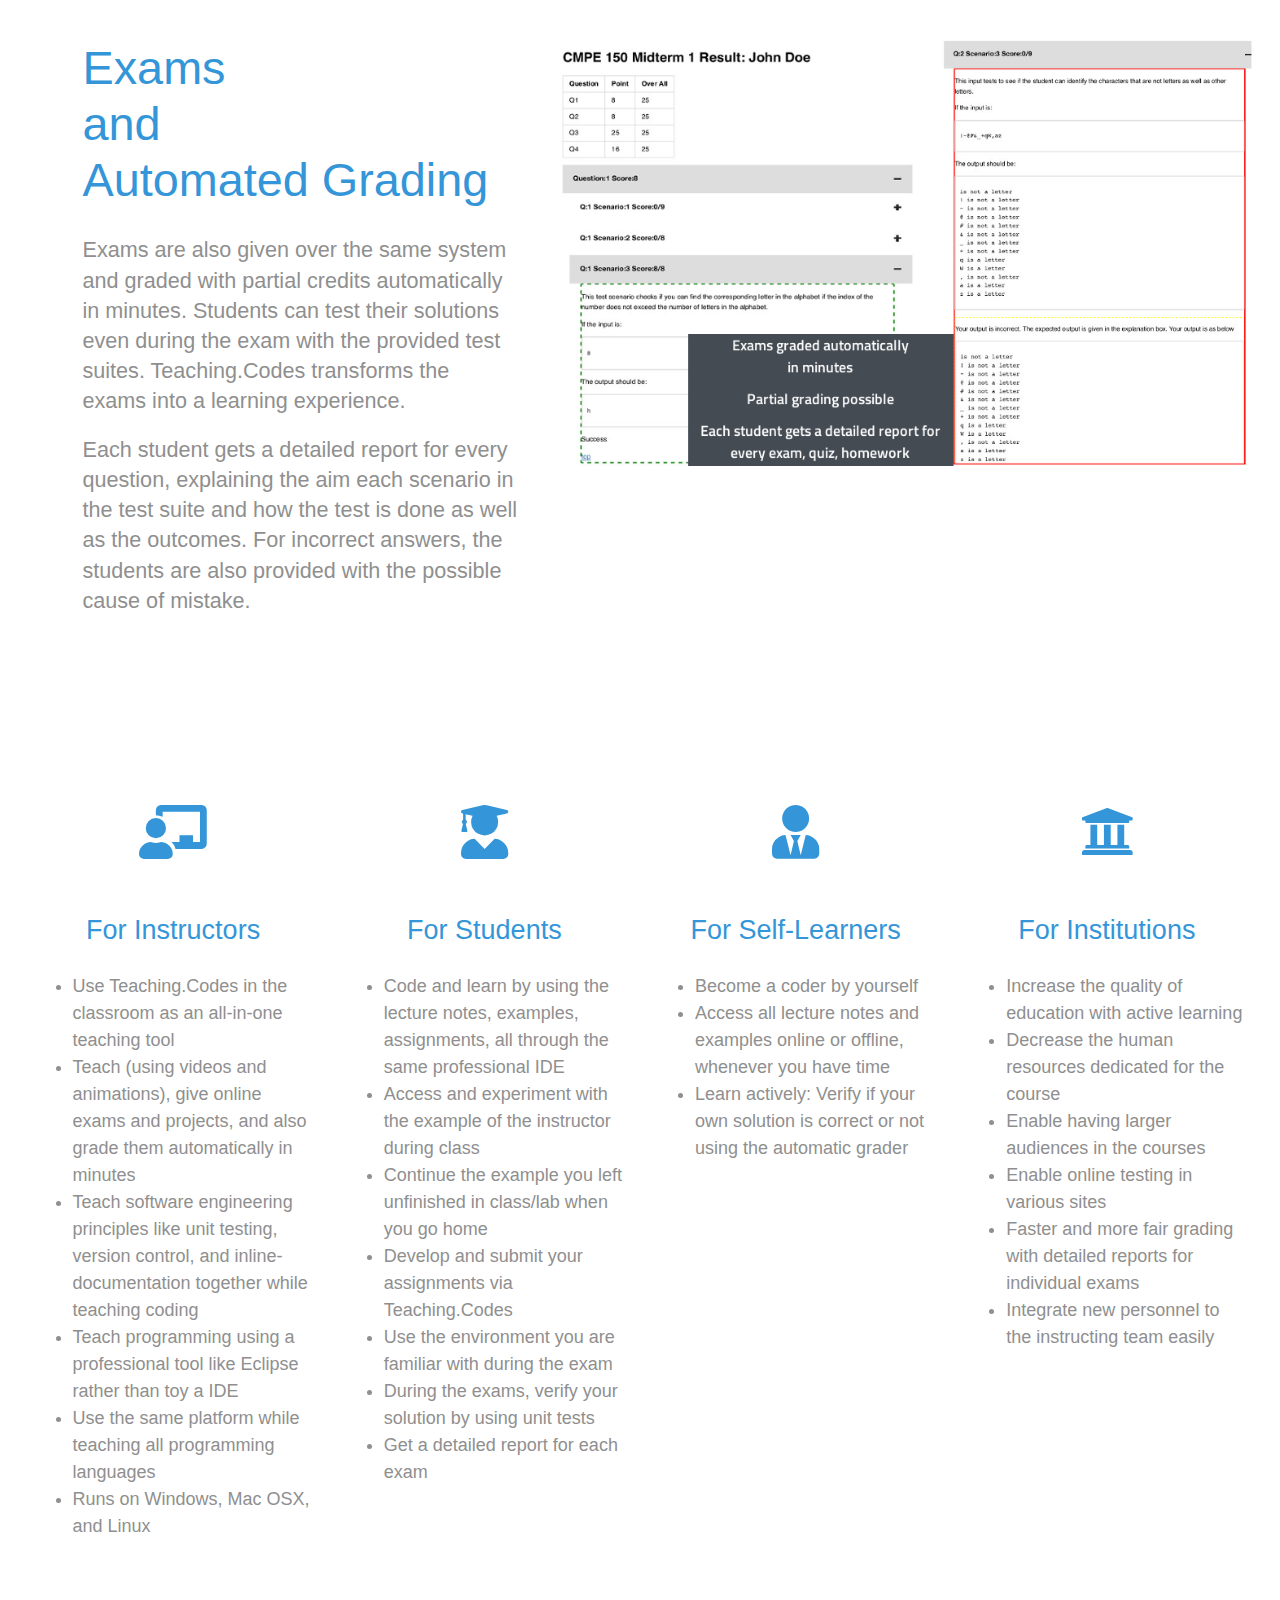
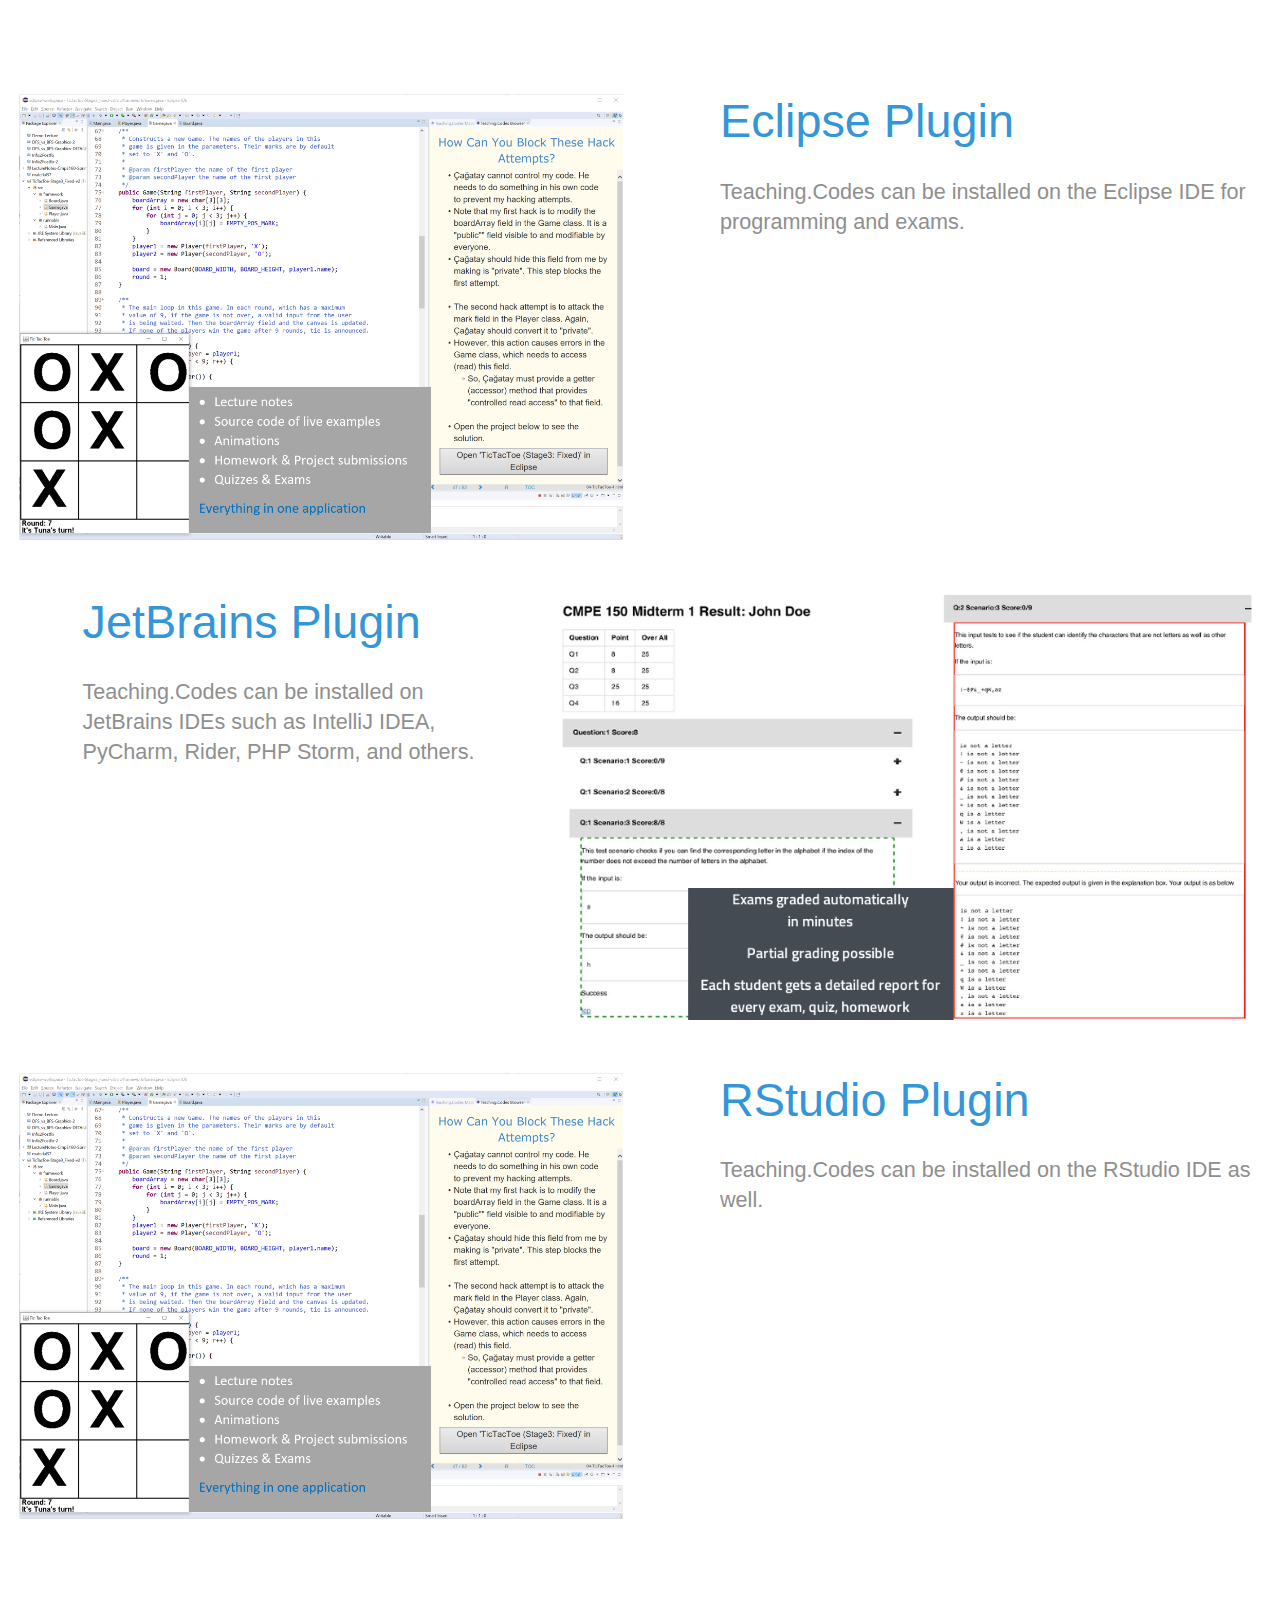
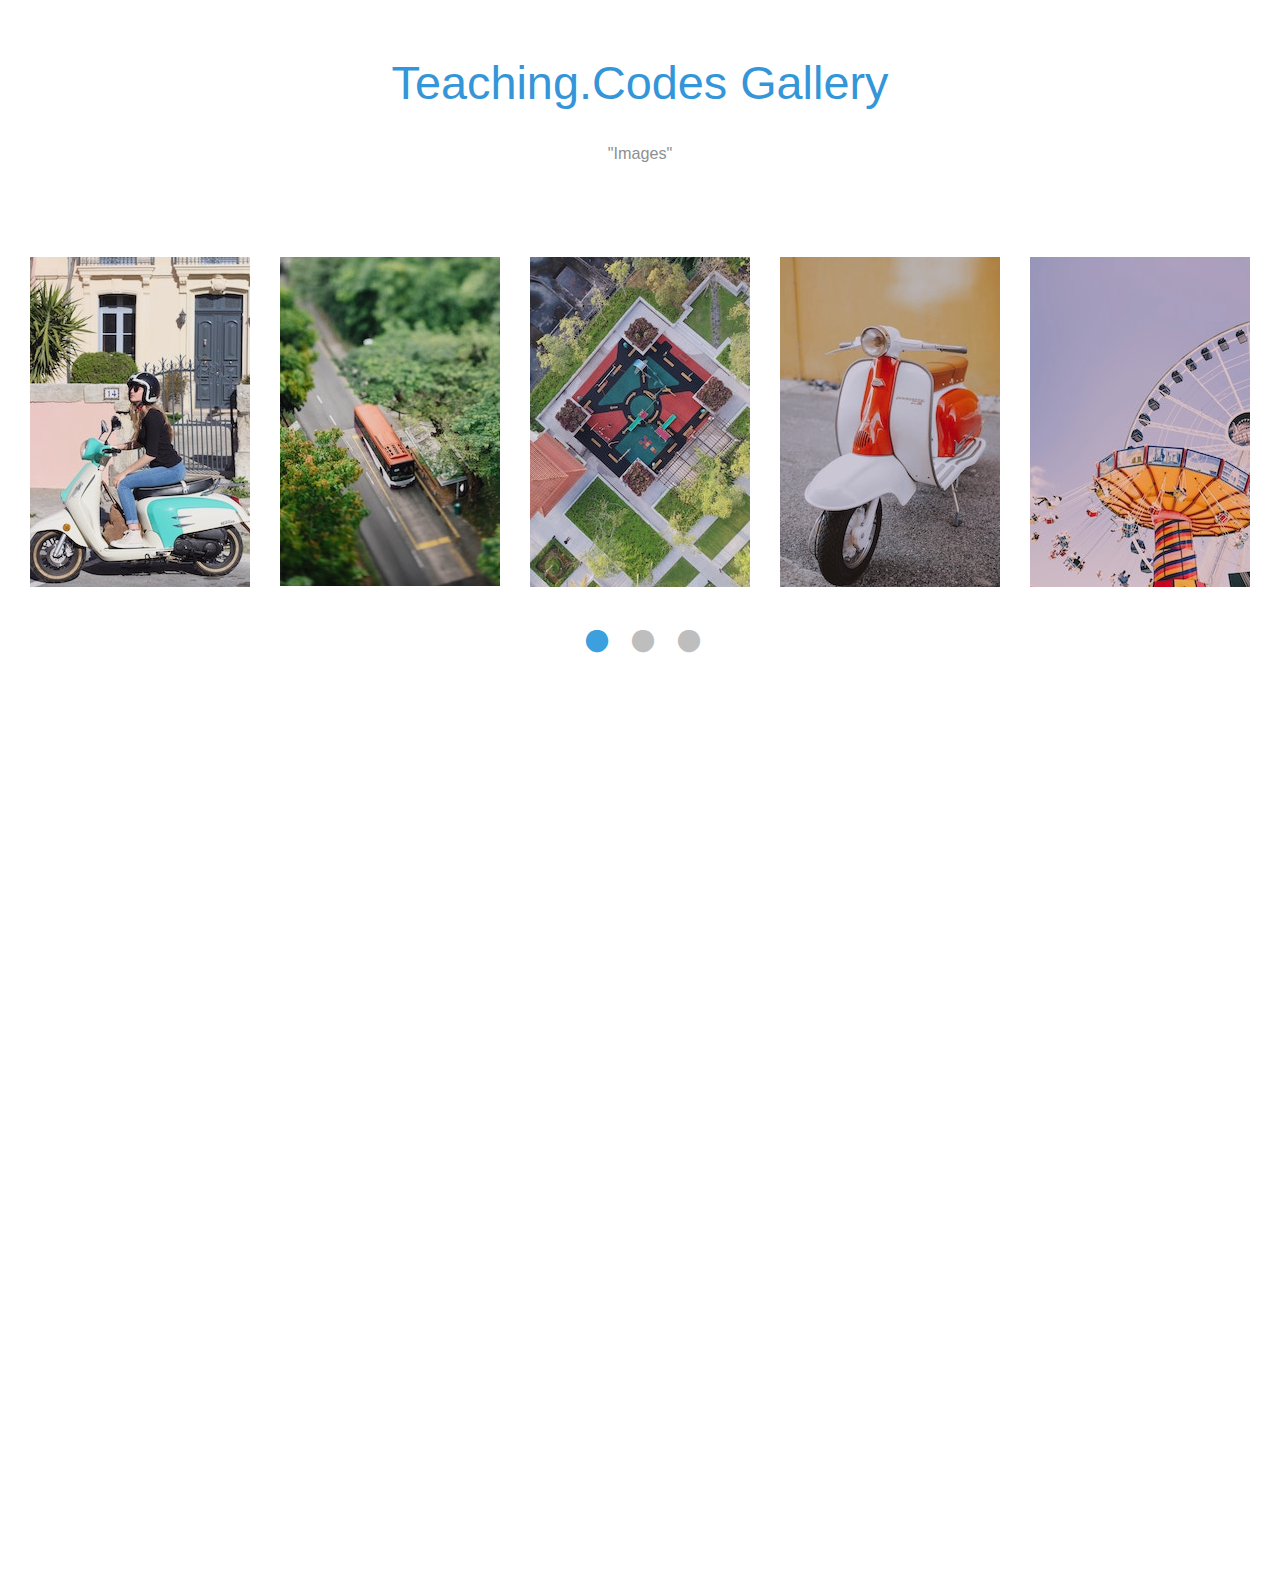
==== commit 93c44b85: "Update" ====
--- a/index.html
+++ b/index.html
@@ -18,8 +18,8 @@
       <!-- Navigation -->
       <nav class="navbar navbar-expand-md tm-navbar" id="tmNav">              
         <div class="container" >   
-          <div class="tm-next" >
-              <a href="#hero" class="navbar-brand"><img src="img/Logo-web.png" height="100px" alt="Logo" 
+          <div class="tm-next">
+              <a href="#hero" class="navbar-brand"><img src="img/Logo-web.png" height="60px" alt="Logo" 
                 style = " -webkit-filter:drop-shadow(0px 0px 3px rgba(255, 255, 255, 1));
                           filter:drop-shadow(0px 0px 3px rgba(255, 255, 255, 1));"></a>
           </div>             
@@ -443,7 +443,7 @@
       </div>
       <footer class="text-center small tm-footer">
           <p class="mb-0">
-            Copyright &copy; 2024   Teaching.Codes is a brand of SD4U Inc.
+            Copyright &copy; 2024   Teaching.Codes <!--is a brand of SD4U Inc. -->
           </p>
         </footer>
     </section>
